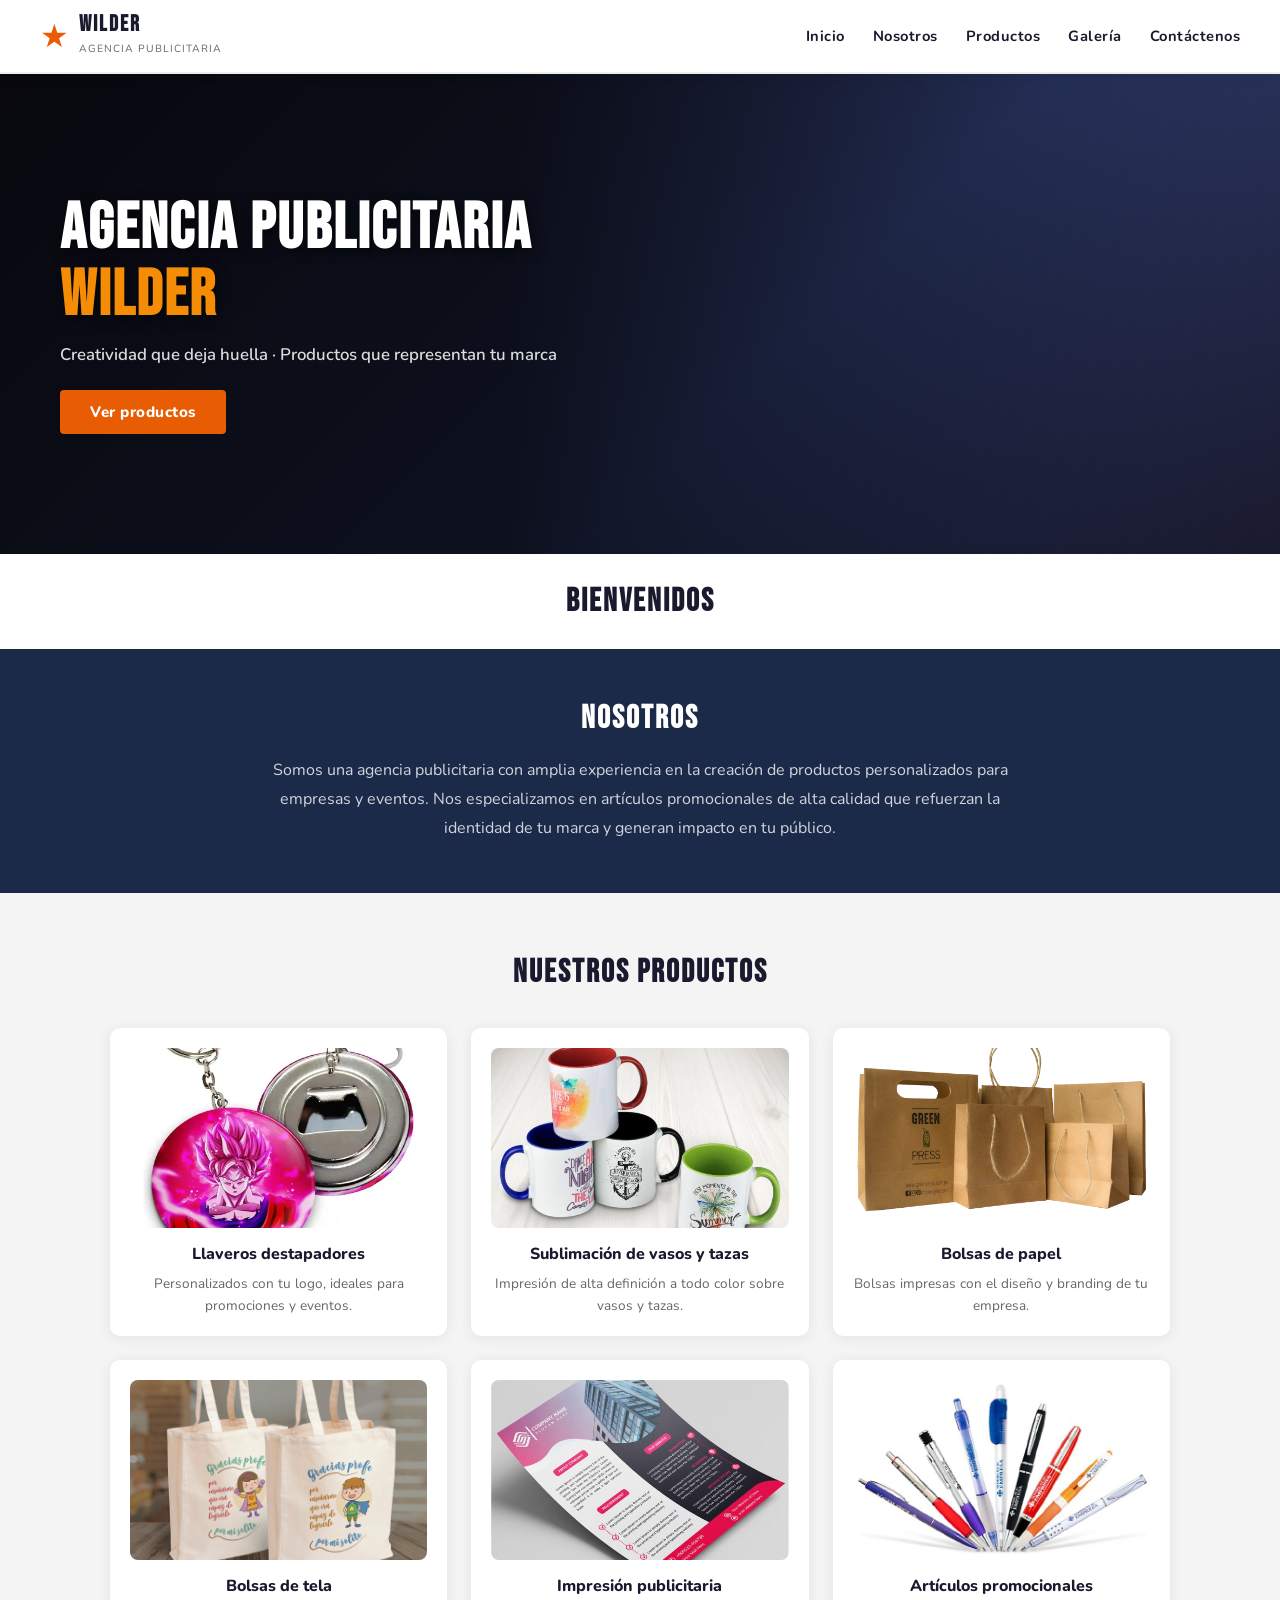
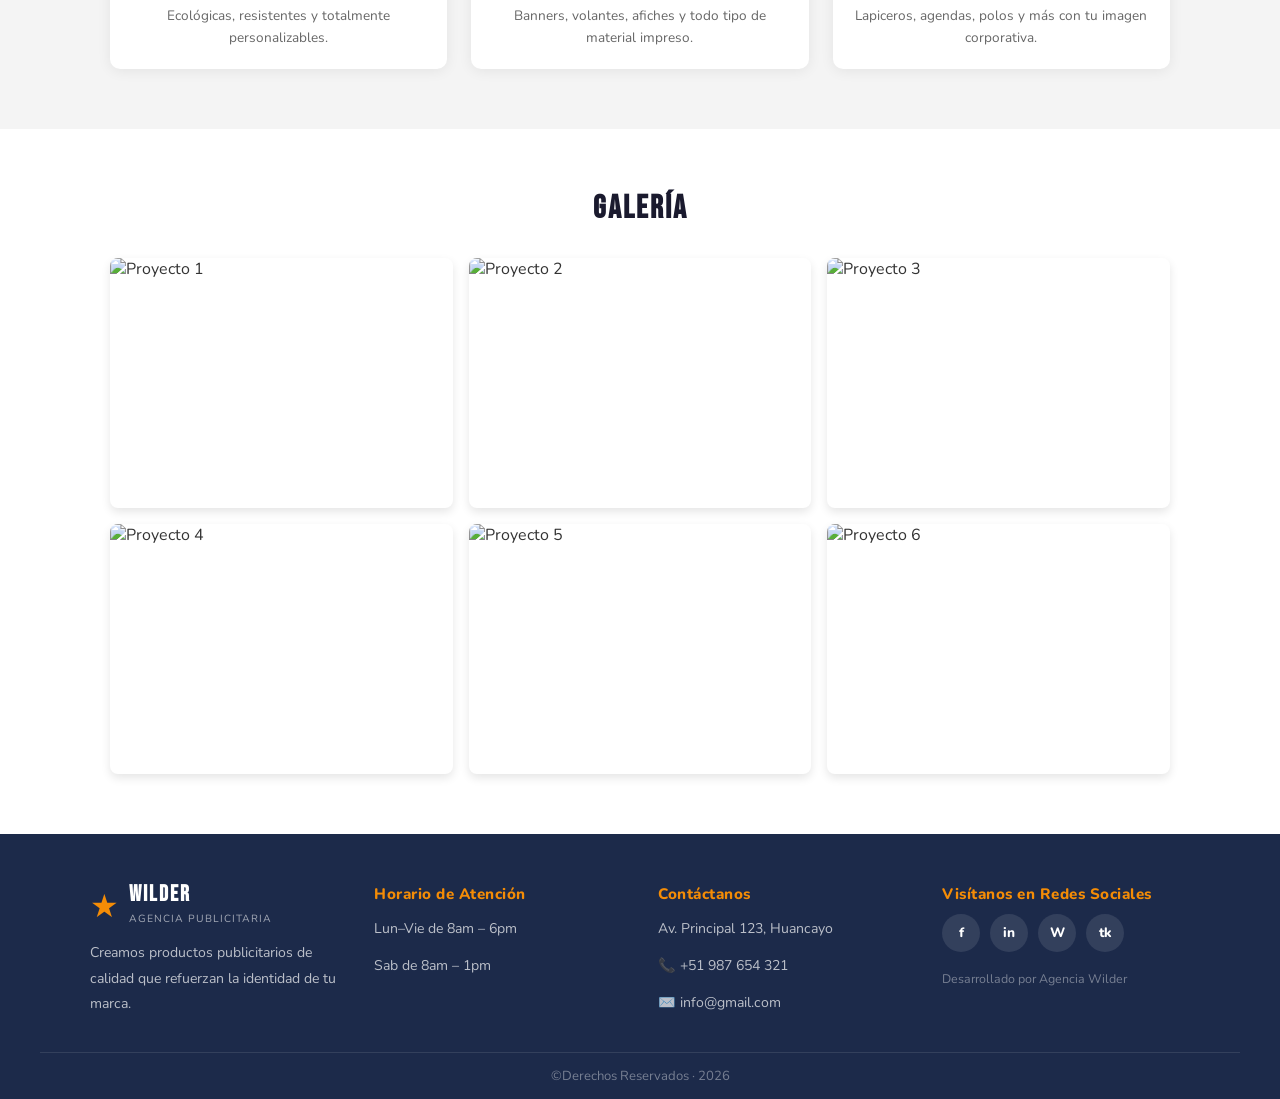
==== index.html @ 07ad1abb "Web" ====
<!DOCTYPE html>
<html lang="es">

<head>
    <meta charset="UTF-8" />
    <meta name="viewport" content="width=device-width, initial-scale=1.0" />
    <title>Agencia Publicitaria Wilder</title>
    <link rel="preconnect" href="https://fonts.googleapis.com" />
    <link rel="preconnect" href="https://fonts.gstatic.com" crossorigin />
    <link href="https://fonts.googleapis.com/css2?family=Bebas+Neue&family=Nunito:wght@400;600;700;800&display=swap"
        rel="stylesheet" />
    <link rel="stylesheet" href="styles.css" />
</head>

<body>

    <header class="header">
        <div class="header__logo">
            <div class="logo-placeholder">
                <span class="logo-icon">★</span>
                <div class="logo-text">
                    <strong>WILDER</strong>
                    <small>Agencia Publicitaria</small>
                </div>
            </div>
        </div>

        <nav class="header__nav">
            <a href="#inicio">Inicio</a>
            <a href="#nosotros">Nosotros</a>
            <a href="#productos">Productos</a>
            <a href="#galeria">Galería</a>
            <a href="#contacto">Contáctenos</a>
        </nav>
    </header>

    <section class="hero" id="inicio">
        <div class="hero__overlay"></div>
        <div class="hero__content">
            <h1>AGENCIA PUBLICITARIA<br><span>WILDER</span></h1>
            <p>Creatividad que deja huella · Productos que representan tu marca</p>
            <a href="#productos" class="btn">Ver productos</a>
        </div>
    </section>

    <section class="bienvenidos">
        <h2>Bienvenidos</h2>
    </section>

    <section class="nosotros" id="nosotros">
        <div class="nosotros__inner">
            <h2>Nosotros</h2>
            <p>
                Somos una agencia publicitaria con amplia experiencia en la creación de productos
                personalizados para empresas y eventos. Nos especializamos en artículos promocionales
                de alta calidad que refuerzan la identidad de tu marca y generan impacto en tu público.
            </p>
        </div>
    </section>

    <section class="productos" id="productos">
        <div class="container">
            <h2>Nuestros productos</h2>
            <div class="productos__grid">

                <div class="producto">
                    <div class="producto__img">
                        <img src="img/llavero.webp" alt="Llaveros destapadores">
                    </div>
                    <h3>Llaveros destapadores</h3>
                    <p>Personalizados con tu logo, ideales para promociones y eventos.</p>
                </div>

                <div class="producto">
                    <div class="producto__img">
                        <img src="img/tazas.jpg" alt="Sublimación">
                    </div>
                    <h3>Sublimación de vasos y tazas</h3>
                    <p>Impresión de alta definición a todo color sobre vasos y tazas.</p>
                </div>

                <div class="producto">
                    <div class="producto__img">
                        <img src="img/bols_pap.png" alt="Bolsas de papel">
                    </div>
                    <h3>Bolsas de papel</h3>
                    <p>Bolsas impresas con el diseño y branding de tu empresa.</p>
                </div>

                <div class="producto">
                    <div class="producto__img">
                        <img src="img/bolsa_tel.jpg" alt="Bolsas de tela">
                    </div>
                    <h3>Bolsas de tela</h3>
                    <p>Ecológicas, resistentes y totalmente personalizables.</p>
                </div>

                <div class="producto">
                    <div class="producto__img">
                        <img src="img/bolan.jpg" alt="Impresión publicitaria">
                    </div>
                    <h3>Impresión publicitaria</h3>
                    <p>Banners, volantes, afiches y todo tipo de material impreso.</p>
                </div>

                <div class="producto">
                    <div class="producto__img">
                        <img src="img/lapiceros.jpg" alt="Artículos promocionales">
                    </div>
                    <h3>Artículos promocionales</h3>
                    <p>Lapiceros, agendas, polos y más con tu imagen corporativa.</p>
                </div>

            </div>
        </div>
    </section>

    <section class="galeria" id="galeria">
        <div class="container">
            <h2>Galería</h2>
            <div class="galeria__grid">
                <div class="galeria__item"><img src="previews/page1.png" alt="Proyecto 1"></div>
                <div class="galeria__item"><img src="previews/page4.png" alt="Proyecto 2"></div>
                <div class="galeria__item"><img src="previews/page40.png" alt="Proyecto 3"></div>
                <div class="galeria__item"><img src="previews/page41.png" alt="Proyecto 4"></div>
                <div class="galeria__item"><img src="previews/page42.png" alt="Proyecto 5"></div>
                <div class="galeria__item"><img src="previews/page43.png" alt="Proyecto 6"></div>
            </div>
        </div>
    </section>

    <footer class="footer" id="contacto">
        <div class="footer__grid">

            <div class="footer__col">
                <div class="logo-placeholder logo-placeholder--white">
                    <span class="logo-icon">★</span>
                    <div class="logo-text">
                        <strong>WILDER</strong>
                        <small>Agencia Publicitaria</small>
                    </div>
                </div>
                <p>Creamos productos publicitarios de calidad que refuerzan la identidad de tu marca.</p>
            </div>

            <div class="footer__col">
                <h4>Horario de Atención</h4>
                <p>Lun–Vie de 8am – 6pm</p>
                <p>Sab de 8am – 1pm</p>
            </div>

            <div class="footer__col">
                <h4>Contáctanos</h4>
                <p>Av. Principal 123, Huancayo</p>
                <p>📞 +51 987 654 321</p>
                <p>✉️ info@gmail.com</p>
            </div>

            <div class="footer__col">
                <h4>Visítanos en Redes Sociales</h4>
                <div class="footer__redes">
                    <a href="#" class="red" aria-label="Facebook">f</a>
                    <a href="#" class="red" aria-label="Instagram">in</a>
                    <a href="#" class="red" aria-label="WhatsApp">W</a>
                    <a href="#" class="red" aria-label="TikTok">tk</a>
                </div>
                <p class="footer__dev">Desarrollado por Agencia Wilder</p>
            </div>

        </div>

        <div class="footer__copy">
            <p>©Derechos Reservados · 2026</p>
        </div>
    </footer>

</body>
</html>
---- styles.css ----
/* =========================================
    VARIABLES
   ========================================= */
:root {
    --naranja: #e85d04;
    --naranja2: #f48c06;
    --oscuro: #1a1a2e;
    --gris-claro: #f4f4f4;
    --blanco: #ffffff;
    --texto: #333333;
    --texto-claro: #666666;
    --footer-bg: #1c2a4a;
    --font-titulo: 'Bebas Neue', sans-serif;
    --font-cuerpo: 'Nunito', sans-serif;
}

*,
*::before,
*::after {
    box-sizing: border-box;
    margin: 0;
    padding: 0;
}

html {
    scroll-behavior: smooth;
}

body {
    font-family: var(--font-cuerpo);
    color: var(--texto);
    background: var(--blanco);
}

a {
    text-decoration: none;
    color: inherit;
}

.container {
    max-width: 1100px;
    margin: 0 auto;
    padding: 0 20px;
}

/* =========================================
    HEADER
   ========================================= */
.header {
    display: flex;
    align-items: center;
    justify-content: space-between;
    padding: 14px 40px;
    background: var(--blanco);
    border-bottom: 2px solid #eee;
    position: sticky;
    top: 0;
    z-index: 100;
    box-shadow: 0 2px 10px rgba(0, 0, 0, 0.08);
}

.logo-placeholder {
    display: flex;
    align-items: center;
    gap: 10px;
}

.logo-icon {
    font-size: 2rem;
    color: var(--naranja);
}

.logo-text strong {
    display: block;
    font-family: var(--font-titulo);
    font-size: 1.4rem;
    letter-spacing: 2px;
    color: var(--oscuro);
    line-height: 1;
}

.logo-text small {
    font-size: 0.65rem;
    color: var(--texto-claro);
    letter-spacing: 1px;
    text-transform: uppercase;
}

.logo-placeholder--white .logo-text strong {
    color: var(--blanco);
}

.logo-placeholder--white .logo-text small {
    color: rgba(255, 255, 255, 0.6);
}

.logo-placeholder--white .logo-icon {
    color: var(--naranja2);
}

.header__nav {
    display: flex;
    gap: 28px;
}

.header__nav a {
    font-size: 0.92rem;
    font-weight: 700;
    color: var(--oscuro);
    letter-spacing: 0.5px;
    position: relative;
    transition: color 0.2s;
}

.header__nav a::after {
    content: '';
    position: absolute;
    bottom: -3px;
    left: 0;
    width: 0;
    height: 2px;
    background: var(--naranja);
    transition: width 0.25s;
}

.header__nav a:hover {
    color: var(--naranja);
}

.header__nav a:hover::after {
    width: 100%;
}

/* =========================================
    HERO
   ========================================= */
.hero {
    position: relative;
    height: 480px;
    background: linear-gradient(135deg, var(--oscuro) 0%, #2d3a6b 60%, #1a1a2e 100%);
    background-size: cover;
    background-position: center;
    display: flex;
    align-items: center;
    justify-content: flex-start;
    padding: 0 60px;
}

.hero__overlay {
    position: absolute;
    inset: 0;
    background: linear-gradient(to right, rgba(0, 0, 0, 0.7) 40%, transparent 100%);
}

.hero__content {
    position: relative;
    z-index: 1;
    max-width: 520px;
}

.hero__content h1 {
    font-family: var(--font-titulo);
    font-size: clamp(2.4rem, 5vw, 4rem);
    color: var(--blanco);
    line-height: 1.05;
    letter-spacing: 2px;
    text-shadow: 2px 3px 12px rgba(0, 0, 0, 0.5);
}

.hero__content h1 span {
    color: var(--naranja2);
}

.hero__content p {
    margin-top: 14px;
    font-size: 1.05rem;
    color: rgba(255, 255, 255, 0.85);
    font-weight: 600;
}

.btn {
    display: inline-block;
    margin-top: 24px;
    padding: 12px 30px;
    background: var(--naranja);
    color: var(--blanco);
    font-family: var(--font-cuerpo);
    font-weight: 800;
    font-size: 0.95rem;
    border-radius: 4px;
    letter-spacing: 0.5px;
    transition: background 0.2s, transform 0.2s;
}

.btn:hover {
    background: var(--naranja2);
    transform: translateY(-2px);
}

/* =========================================
    BIENVENIDOS
   ========================================= */
.bienvenidos {
    text-align: center;
    padding: 28px 20px;
    background: var(--blanco);
}

.bienvenidos h2 {
    font-family: var(--font-titulo);
    font-size: 2rem;
    letter-spacing: 2px;
    color: var(--oscuro);
}

/* =========================================
    NOSOTROS
   ========================================= */
.nosotros {
    background: var(--footer-bg);
    padding: 50px 20px;
    text-align: center;
}

.nosotros__inner {
    max-width: 750px;
    margin: 0 auto;
}

.nosotros h2 {
    font-family: var(--font-titulo);
    font-size: 2rem;
    color: var(--blanco);
    letter-spacing: 2px;
    margin-bottom: 18px;
}

.nosotros p {
    color: rgba(255, 255, 255, 0.8);
    font-size: 1rem;
    line-height: 1.8;
}

/* =========================================
    PRODUCTOS
   ========================================= */
.productos {
    padding: 60px 20px;
    background: var(--gris-claro);
}

.productos h2 {
    font-family: var(--font-titulo);
    font-size: 2rem;
    letter-spacing: 2px;
    margin-bottom: 36px;
    color: var(--oscuro);
    text-align: center;
}

.productos__grid {
    display: grid;
    grid-template-columns: repeat(auto-fit, minmax(250px, 1fr));
    gap: 24px;
}

.producto {
    background: var(--blanco);
    border-radius: 10px;
    padding: 20px;
    text-align: center;
    box-shadow: 0 2px 14px rgba(0, 0, 0, 0.07);
    transition: transform 0.25s, box-shadow 0.25s;
    overflow: hidden;
}

.producto:hover {
    transform: translateY(-6px);
    box-shadow: 0 8px 28px rgba(232, 93, 4, 0.15);
}

.producto__img {
    width: 100%;
    height: 180px;
    margin-bottom: 15px;
    border-radius: 8px;
    overflow: hidden;
}

.producto__img img {
    width: 100%;
    height: 100%;
    object-fit: cover;
}

.producto h3 {
    font-size: 1rem;
    font-weight: 800;
    color: var(--oscuro);
    margin-bottom: 8px;
}

.producto p {
    font-size: 0.85rem;
    color: var(--texto-claro);
    line-height: 1.6;
}

/* =========================================
    GALERÍA
   ========================================= */
.galeria {
    padding: 60px 20px;
    background: var(--blanco);
}

.galeria h2 {
    font-family: var(--font-titulo);
    font-size: 2rem;
    letter-spacing: 2px;
    margin-bottom: 30px;
    color: var(--oscuro);
    text-align: center;
}

.galeria__grid {
    display: grid;
    grid-template-columns: repeat(auto-fit, minmax(280px, 1fr));
    gap: 16px;
}

.galeria__item {
    height: 250px;
    border-radius: 8px;
    overflow: hidden;
    box-shadow: 0 4px 10px rgba(0,0,0,0.1);
}

.galeria__item img {
    width: 100%;
    height: 100%;
    object-fit: cover;
    display: block;
    transition: transform 0.3s ease;
}

.galeria__item:hover img {
    transform: scale(1.05);
}

/* =========================================
    FOOTER
   ========================================= */
.footer {
    background: var(--footer-bg);
    color: var(--blanco);
    padding: 50px 40px 0;
}

.footer__grid {
    display: grid;
    grid-template-columns: repeat(auto-fit, minmax(200px, 1fr));
    gap: 36px;
    max-width: 1100px;
    margin: 0 auto;
    padding-bottom: 36px;
}

.footer__col p {
    font-size: 0.88rem;
    color: rgba(255, 255, 255, 0.7);
    line-height: 1.8;
    margin-top: 12px;
}

.footer__col h4 {
    font-size: 0.95rem;
    font-weight: 800;
    letter-spacing: 0.5px;
    color: var(--naranja2);
    margin-bottom: 10px;
}

.footer__redes {
    display: flex;
    gap: 10px;
    margin-top: 4px;
}

.red {
    width: 38px;
    height: 38px;
    background: rgba(255, 255, 255, 0.1);
    border-radius: 50%;
    display: flex;
    align-items: center;
    justify-content: center;
    font-weight: 800;
    font-size: 0.85rem;
    transition: background 0.2s;
}

.red:hover {
    background: var(--naranja);
}

.footer__dev {
    margin-top: 16px !important;
    font-size: 0.78rem !important;
    color: rgba(255, 255, 255, 0.4) !important;
}

.footer__copy {
    border-top: 1px solid rgba(255, 255, 255, 0.1);
    text-align: center;
    padding: 14px 0;
    font-size: 0.82rem;
    color: rgba(255, 255, 255, 0.4);
}

/* =========================================
    RESPONSIVE
   ========================================= */
@media (max-width: 700px) {
    .header {
        padding: 12px 20px;
        flex-wrap: wrap;
        gap: 12px;
    }

    .header__nav {
        gap: 14px;
        flex-wrap: wrap;
    }

    .hero {
        padding: 0 24px;
        height: 360px;
    }

    .footer {
        padding: 36px 20px 0;
    }
}
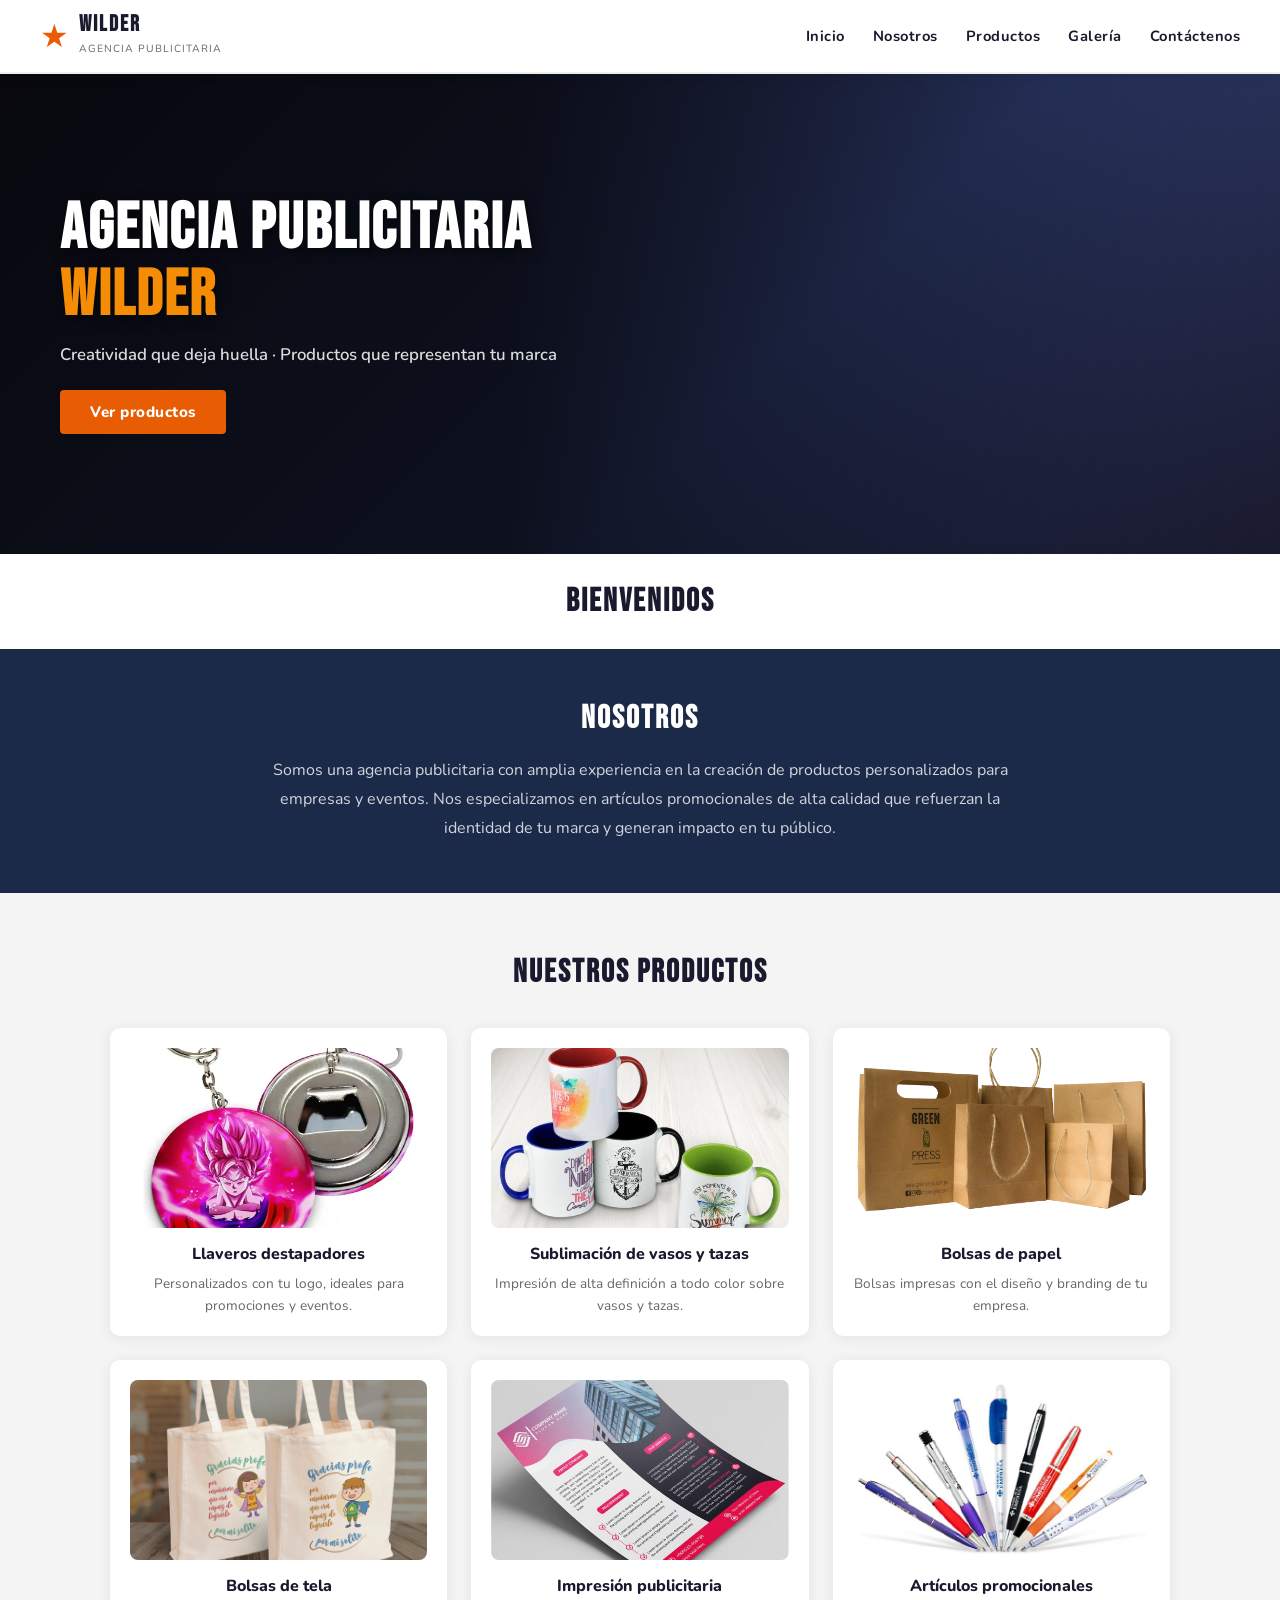
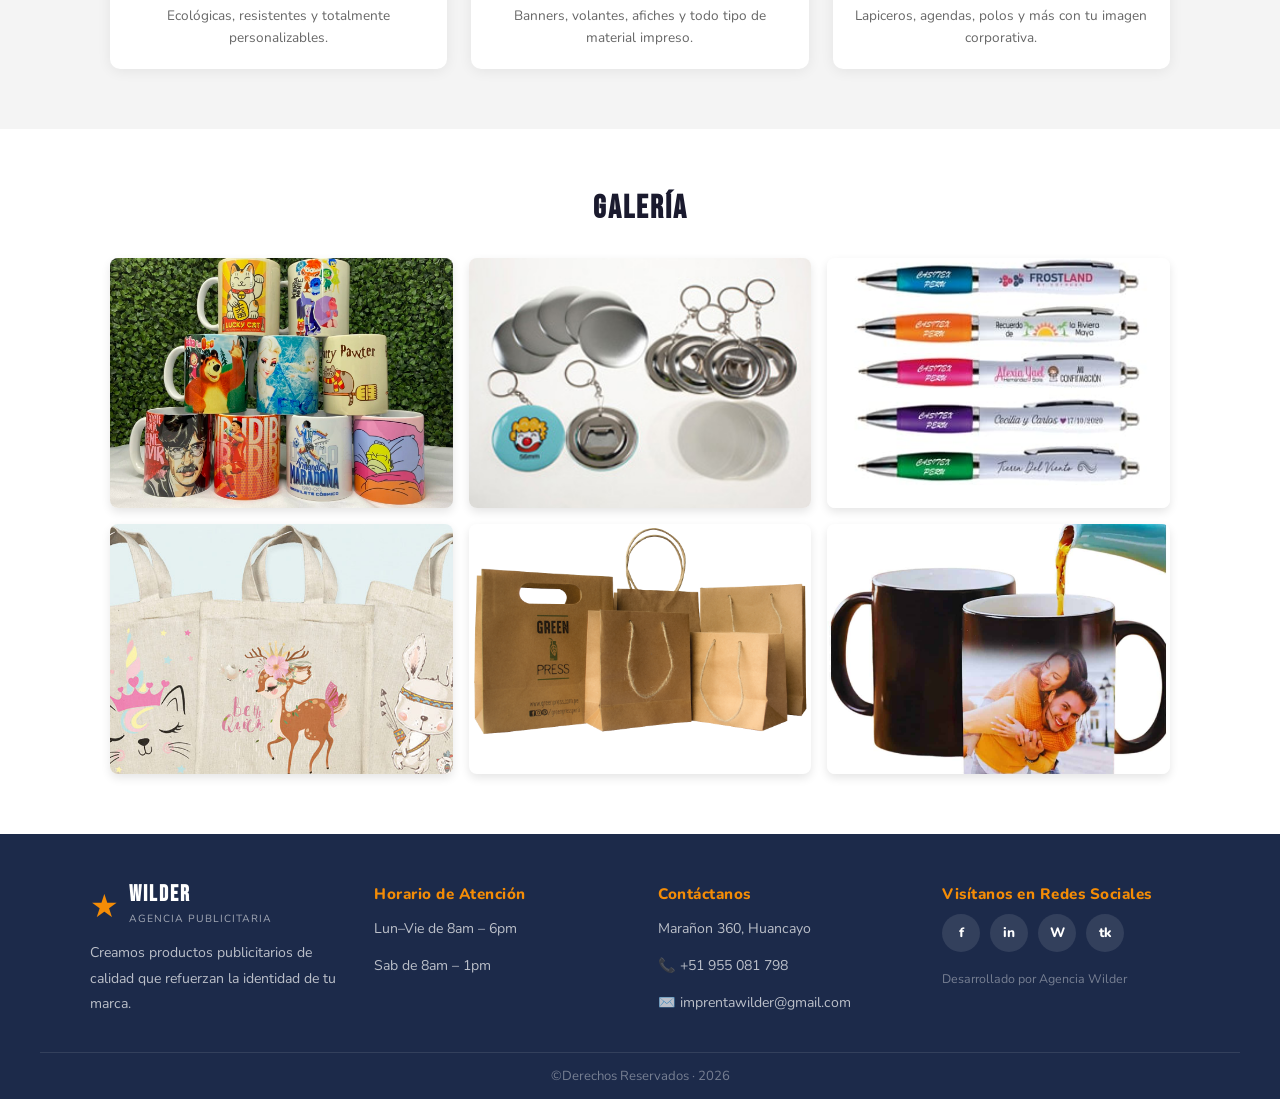
==== commit 60570cb6: "WEB v2" ====
--- a/index.html
+++ b/index.html
@@ -119,12 +119,12 @@
         <div class="container">
             <h2>Galería</h2>
             <div class="galeria__grid">
-                <div class="galeria__item"><img src="previews/page1.png" alt="Proyecto 1"></div>
-                <div class="galeria__item"><img src="previews/page4.png" alt="Proyecto 2"></div>
-                <div class="galeria__item"><img src="previews/page40.png" alt="Proyecto 3"></div>
-                <div class="galeria__item"><img src="previews/page41.png" alt="Proyecto 4"></div>
-                <div class="galeria__item"><img src="previews/page42.png" alt="Proyecto 5"></div>
-                <div class="galeria__item"><img src="previews/page43.png" alt="Proyecto 6"></div>
+                <div class="galeria__item"><img src="img/pro1.webp" alt="Proyecto 1"></div>
+                <div class="galeria__item"><img src="img/pro2.jpg" alt="Proyecto 2"></div>
+                <div class="galeria__item"><img src="img/pro3.jpg" alt="Proyecto 3"></div>
+                <div class="galeria__item"><img src="img/pro4.jpg" alt="Proyecto 4"></div>
+                <div class="galeria__item"><img src="img/pro5.png" alt="Proyecto 5"></div>
+                <div class="galeria__item"><img src="img/pro6.jpg" alt="Proyecto 6"></div>
             </div>
         </div>
     </section>
@@ -151,9 +151,9 @@
 
             <div class="footer__col">
                 <h4>Contáctanos</h4>
-                <p>Av. Principal 123, Huancayo</p>
-                <p>📞 +51 987 654 321</p>
-                <p>✉️ info@gmail.com</p>
+                <p>Marañon 360, Huancayo</p>
+                <p>📞 +51 955 081 798</p>
+                <p>✉️ imprentawilder@gmail.com</p>
             </div>
 
             <div class="footer__col">
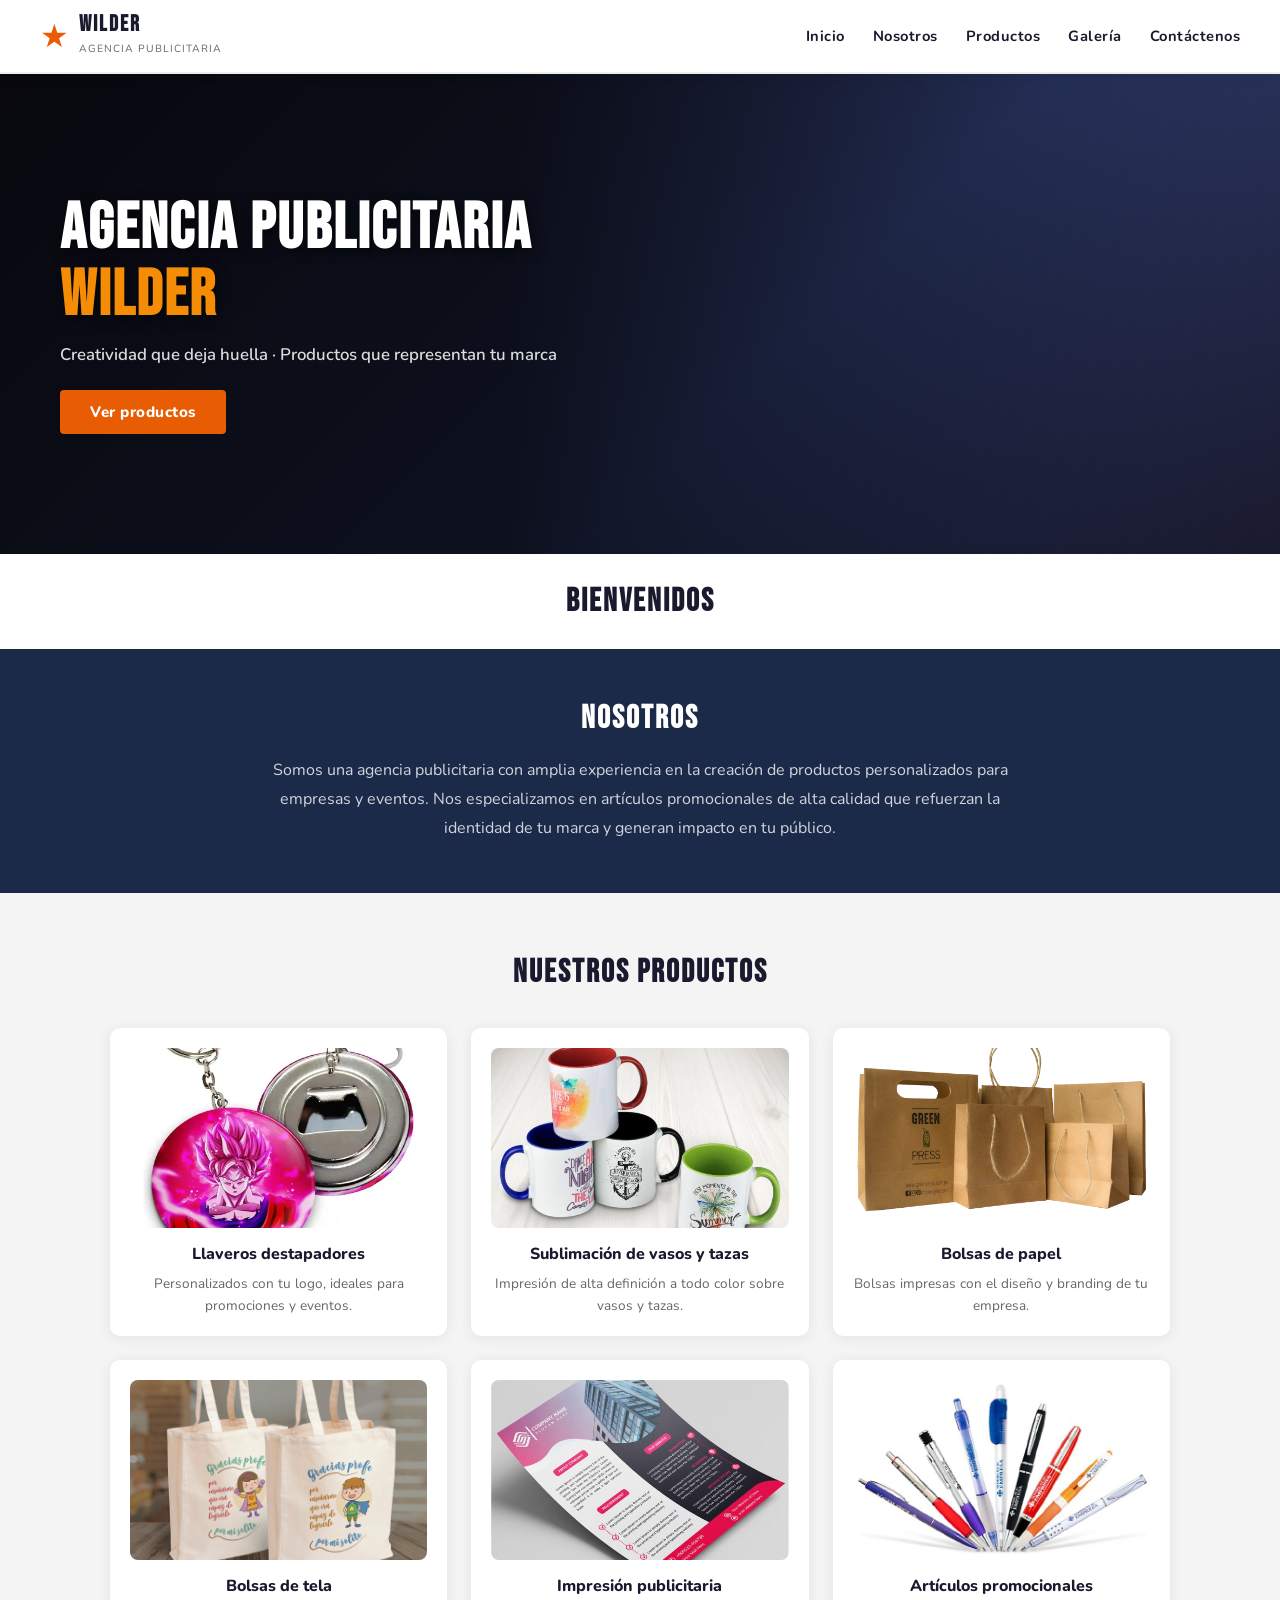
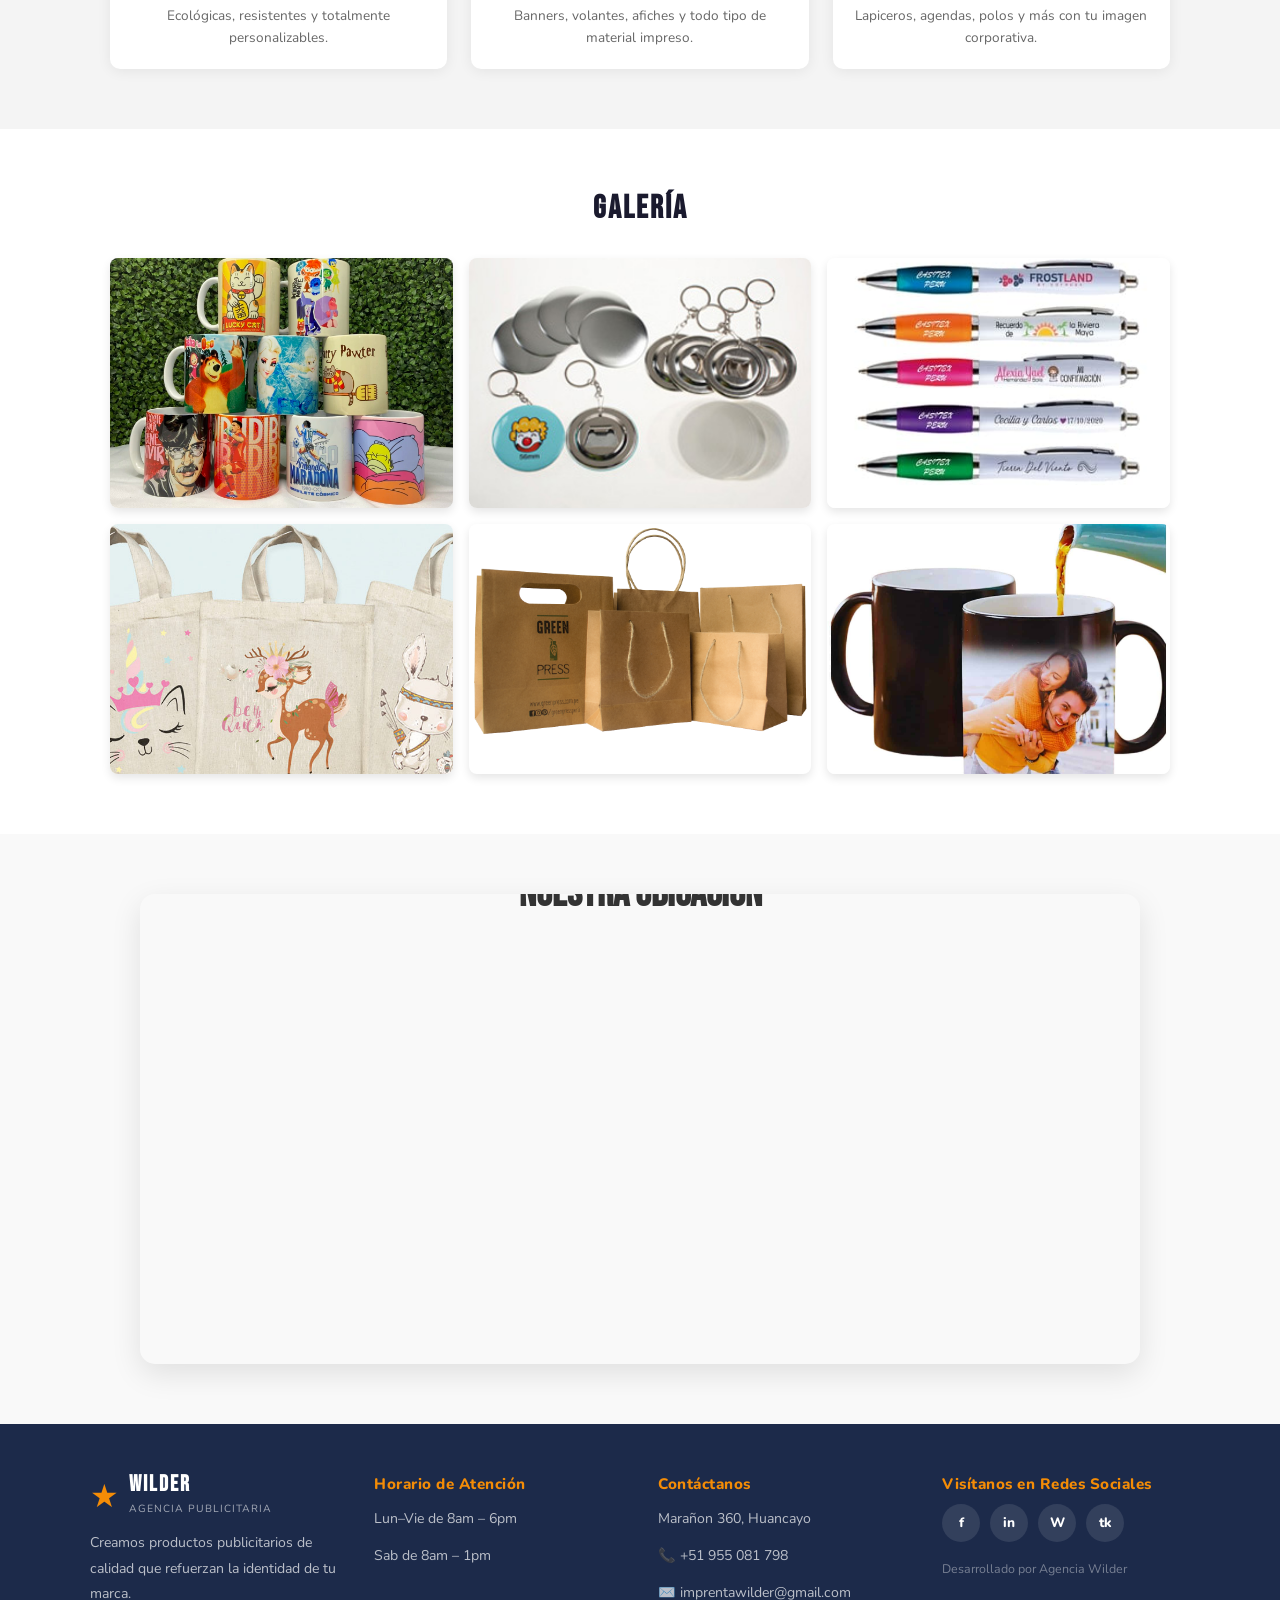
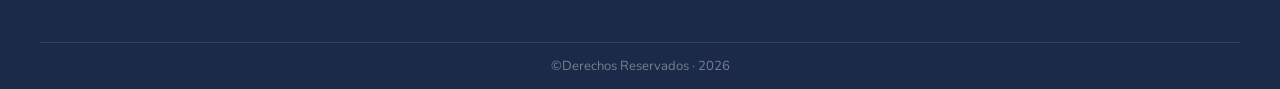
==== commit c5e740a0: "Web v.3" ====
--- a/index.html
+++ b/index.html
@@ -1,3 +1,6 @@
+<!DOCTYPE html>
+<html lang="es">
+
 <!DOCTYPE html>
 <html lang="es">
 
@@ -129,6 +132,20 @@
         </div>
     </section>
 
+    <section class="map-section">
+        <div class="map-container">
+            <h2>Nuestra Ubicación</h2>
+            <div class="map-wrapper">
+                <iframe 
+                    src="https://www.google.com/maps?q=Mara%C3%B1on+360,+Huancayo+12000,+Peru&output=embed" 
+                    allowfullscreen="" 
+                    loading="lazy" 
+                    referrerpolicy="no-referrer-when-downgrade">
+                </iframe>
+            </div>
+        </div>
+    </section>
+
     <footer class="footer" id="contacto">
         <div class="footer__grid">
 
@@ -175,4 +192,5 @@
     </footer>
 
 </body>
+
 </html>
--- a/styles.css
+++ b/styles.css
@@ -1,3 +1,30 @@
+.map-section {
+            padding: 60px 20px;
+            background-color: #f9f9f9;
+            text-align: center;
+        }
+
+        .map-section h2 {
+            font-family: 'Bebas Neue', sans-serif;
+            font-size: 2.5rem;
+            margin-bottom: 20px;
+            color: #333;
+        }
+
+        .map-container {
+            max-width: 1000px;
+            margin: 0 auto;
+            overflow: hidden;
+            border-radius: 15px;
+            box-shadow: 0 10px 30px rgba(0, 0, 0, 0.1);
+            line-height: 0;
+        }
+
+        .map-container iframe {
+            width: 100%;
+            height: 450px;
+            border: 0;
+        }
 /* =========================================
     VARIABLES
    ========================================= */
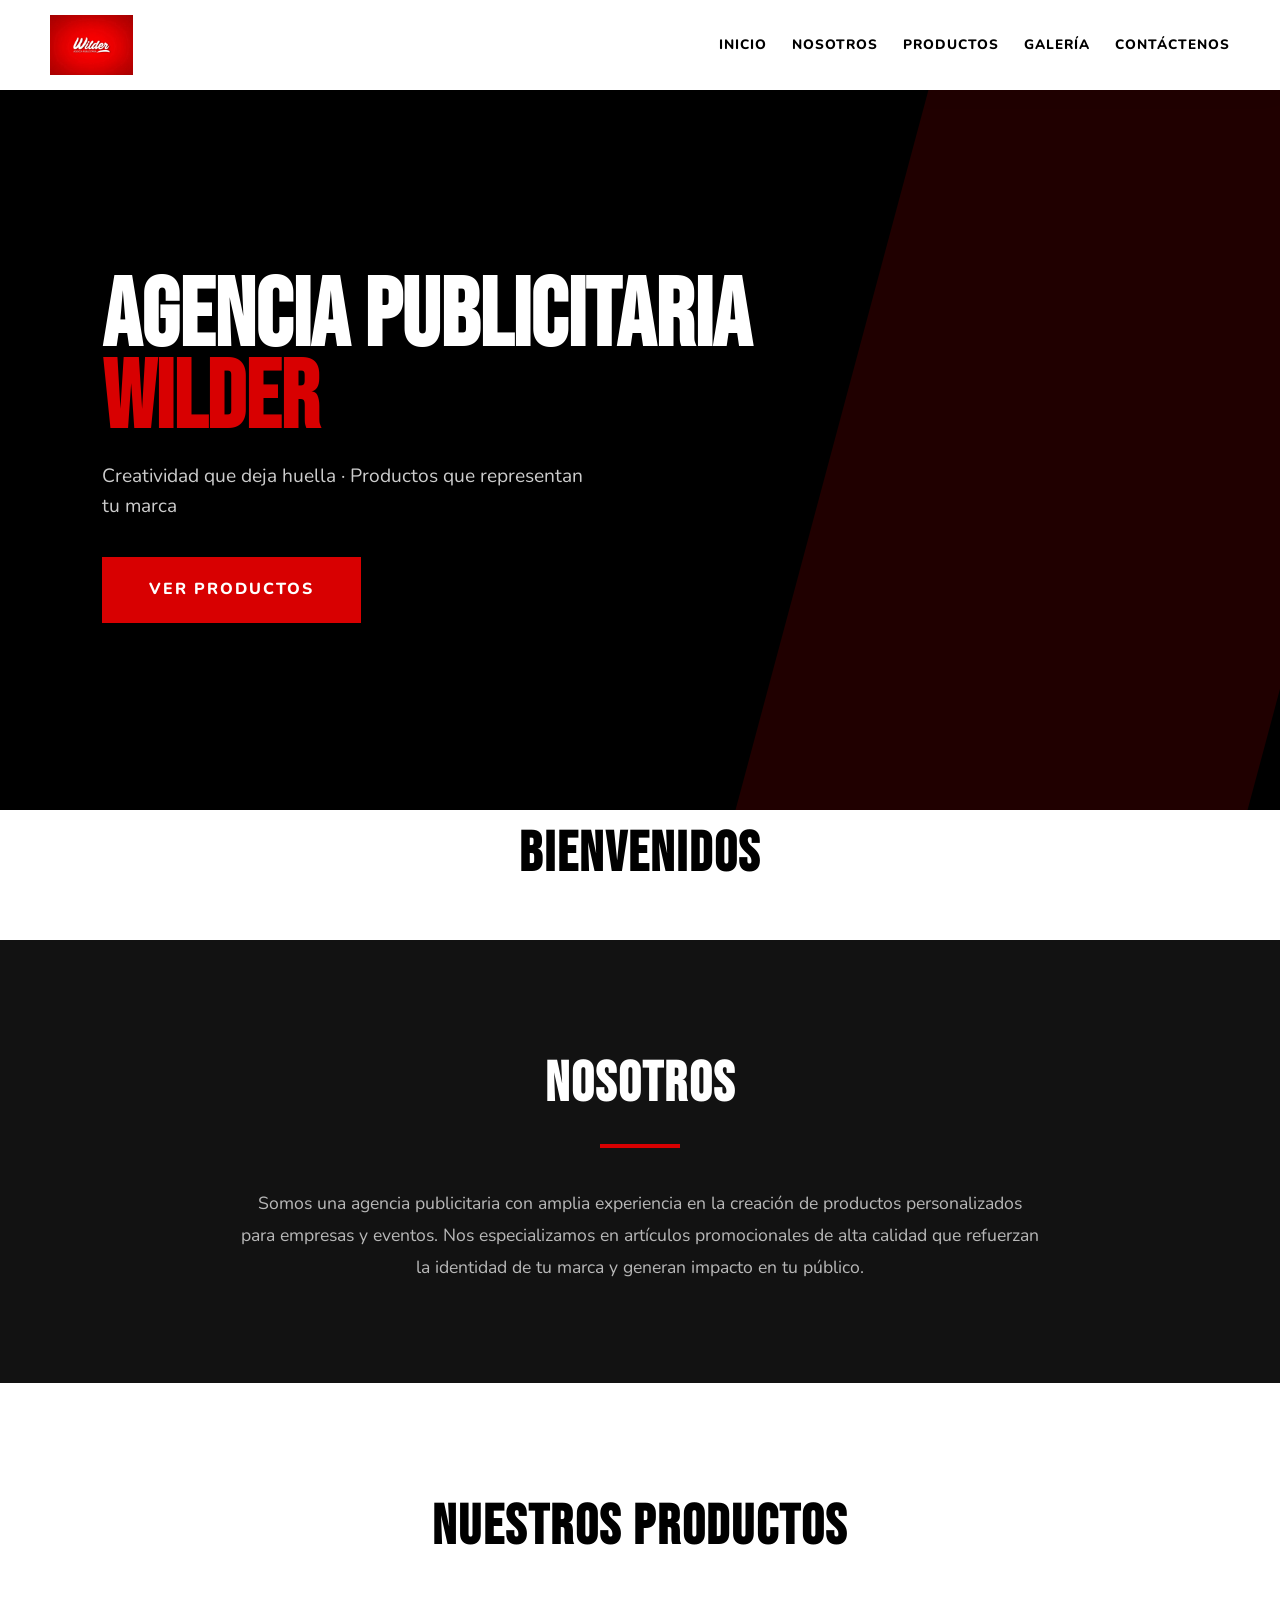
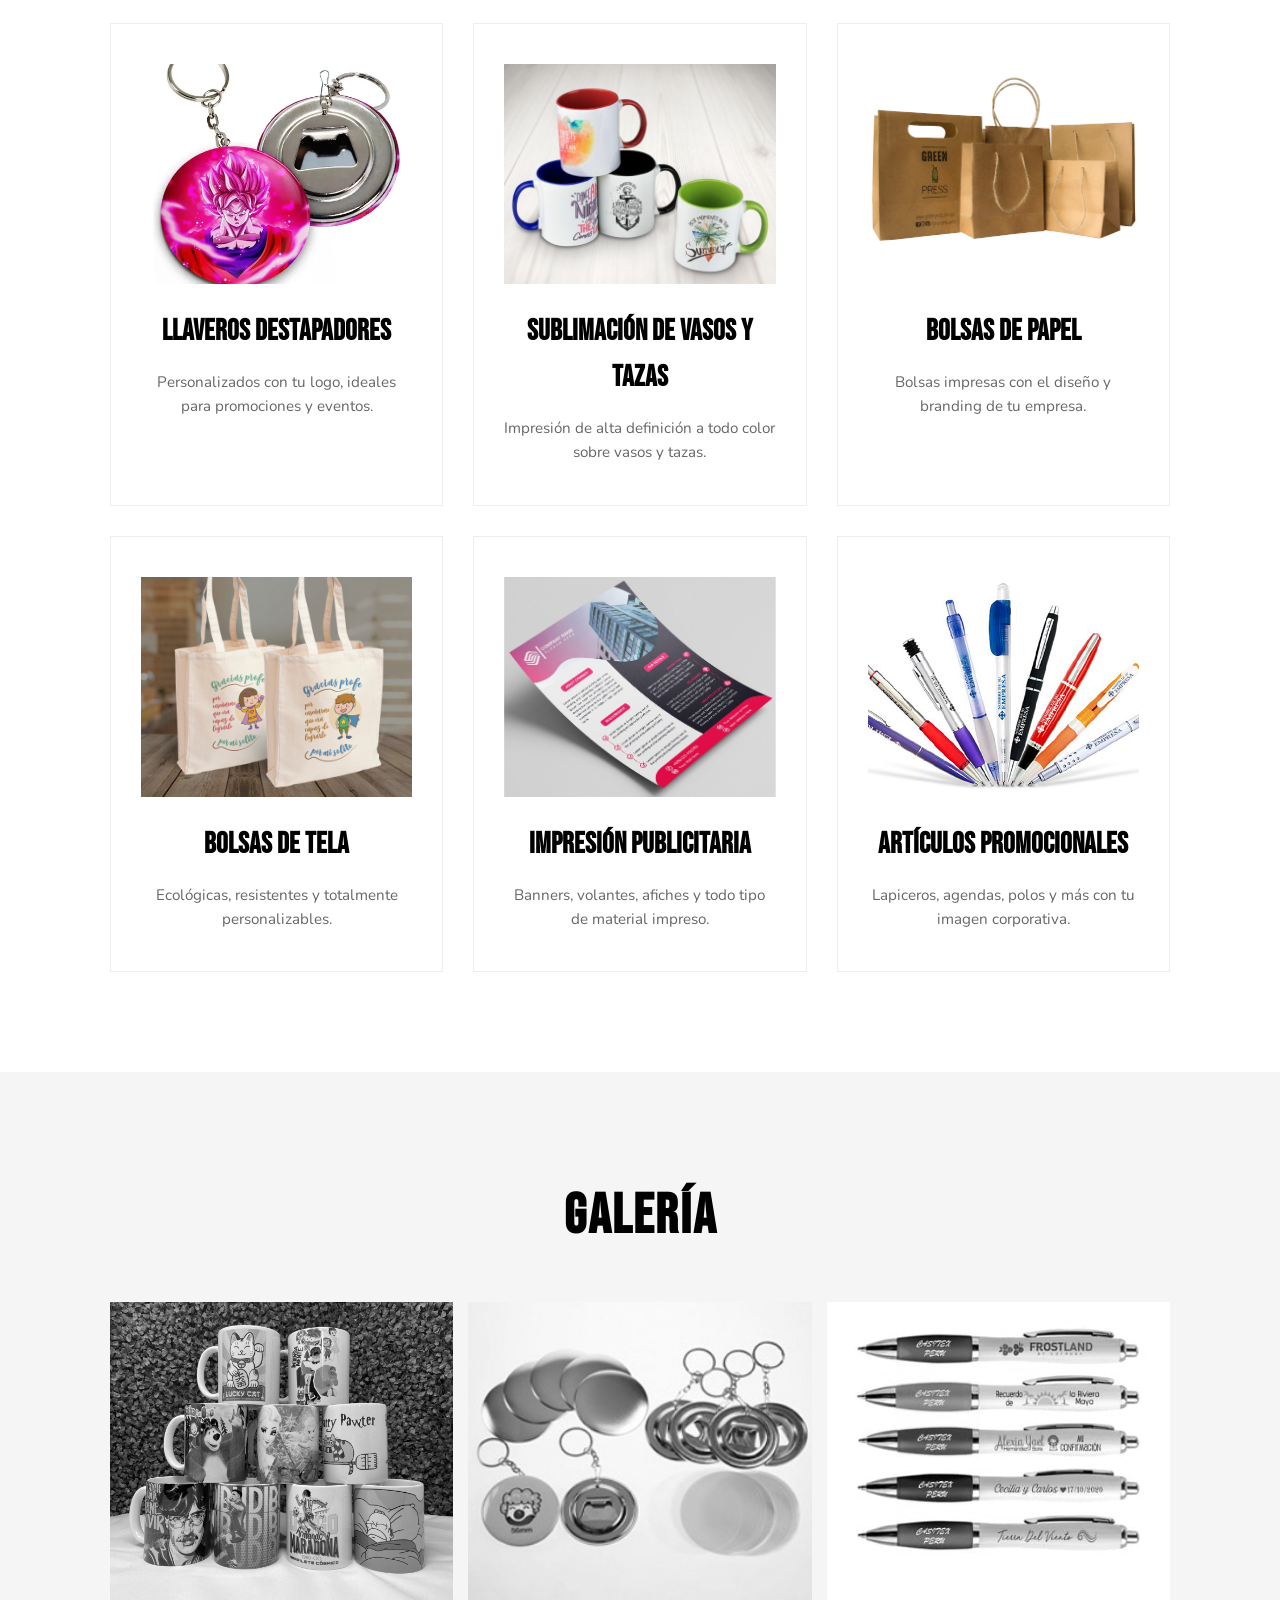
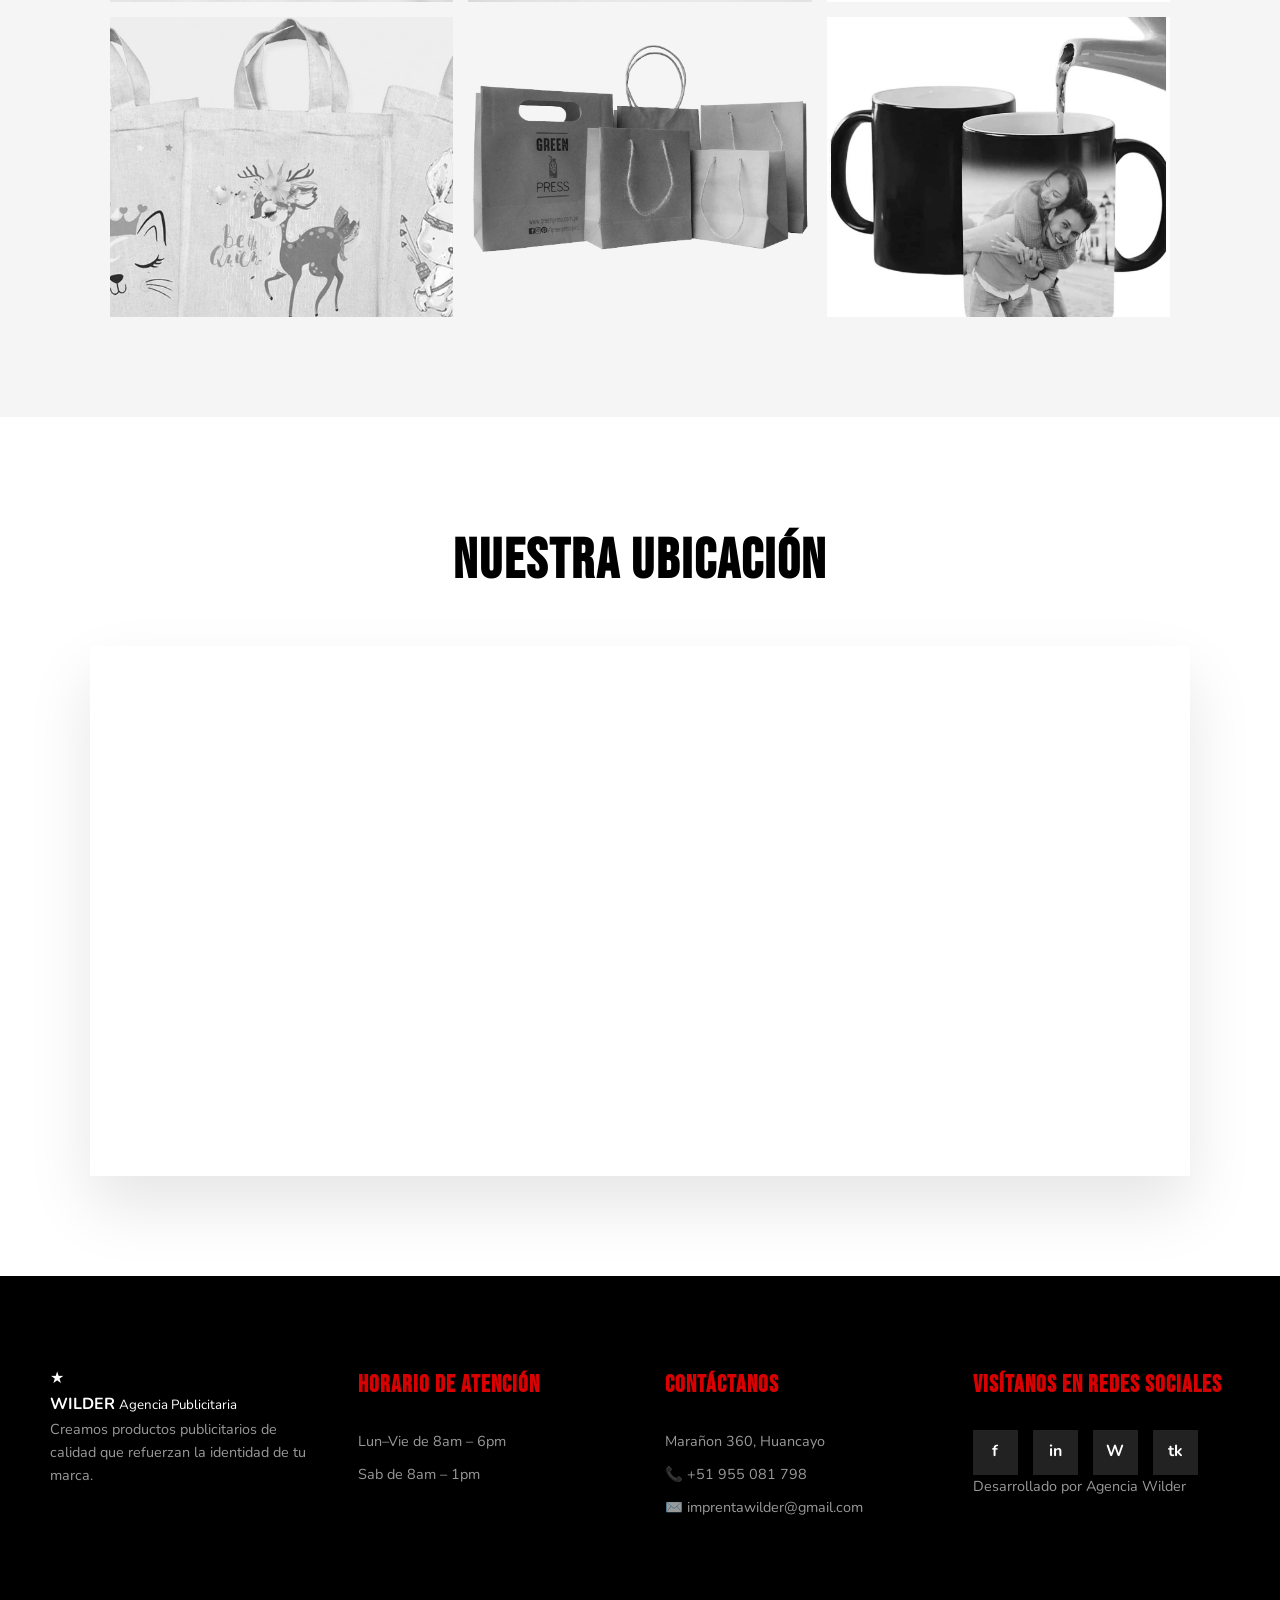
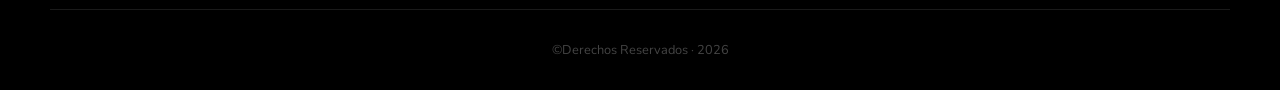
==== commit fd9567fe: "Web v.4" ====
--- a/index.html
+++ b/index.html
@@ -19,14 +19,10 @@
 
     <header class="header">
         <div class="header__logo">
-            <div class="logo-placeholder">
-                <span class="logo-icon">★</span>
-                <div class="logo-text">
-                    <strong>WILDER</strong>
-                    <small>Agencia Publicitaria</small>
-                </div>
-            </div>
-        </div>
+    <a href="#inicio">
+        <img src="img/logo.jpg" alt="Agencia Publicitaria Wilder" style="height: 60px; width: auto;">
+    </a>
+</div>
 
         <nav class="header__nav">
             <a href="#inicio">Inicio</a>
--- a/styles.css
+++ b/styles.css
@@ -1,49 +1,26 @@
-.map-section {
-            padding: 60px 20px;
-            background-color: #f9f9f9;
-            text-align: center;
-        }
-
-        .map-section h2 {
-            font-family: 'Bebas Neue', sans-serif;
-            font-size: 2.5rem;
-            margin-bottom: 20px;
-            color: #333;
-        }
-
-        .map-container {
-            max-width: 1000px;
-            margin: 0 auto;
-            overflow: hidden;
-            border-radius: 15px;
-            box-shadow: 0 10px 30px rgba(0, 0, 0, 0.1);
-            line-height: 0;
-        }
-
-        .map-container iframe {
-            width: 100%;
-            height: 450px;
-            border: 0;
-        }
-/* =========================================
-    VARIABLES
+/* =========================================
+    VARIABLES - PALETA PROFESIONAL
    ========================================= */
 :root {
-    --naranja: #e85d04;
-    --naranja2: #f48c06;
-    --oscuro: #1a1a2e;
-    --gris-claro: #f4f4f4;
+    --primario: rgba(216, 0, 1, 1);     /* Rojo Wilder */
+    --primario-hover: rgba(180, 0, 0, 1);
+    --oscuro-puro: #000000;             /* Negro */
+    --oscuro-suave: #121212;            /* Negro para secciones */
     --blanco: #ffffff;
-    --texto: #333333;
-    --texto-claro: #666666;
-    --footer-bg: #1c2a4a;
+    --gris-claro: #f5f5f5;
+    --gris-borde: #eeeeee;
+    --texto-oscuro: #1a1a1a;
+    --texto-gris: #666666;
     --font-titulo: 'Bebas Neue', sans-serif;
     --font-cuerpo: 'Nunito', sans-serif;
-}
-
-*,
-*::before,
-*::after {
+    --shadow-soft: 0 10px 30px rgba(0, 0, 0, 0.05);
+    --shadow-strong: 0 15px 40px rgba(216, 0, 1, 0.15);
+}
+
+/* =========================================
+    RESET & BASE
+   ========================================= */
+*, *::before, *::after {
     box-sizing: border-box;
     margin: 0;
     padding: 0;
@@ -55,13 +32,19 @@
 
 body {
     font-family: var(--font-cuerpo);
-    color: var(--texto);
+    color: var(--texto-oscuro);
     background: var(--blanco);
+    line-height: 1.6;
 }
 
 a {
     text-decoration: none;
     color: inherit;
+}
+
+img {
+    max-width: 100%;
+    display: block;
 }
 
 .container {
@@ -70,6 +53,15 @@
     padding: 0 20px;
 }
 
+h2 {
+    font-family: var(--font-titulo);
+    font-size: clamp(2.5rem, 5vw, 3.5rem);
+    letter-spacing: 2px;
+    color: var(--oscuro-puro);
+    text-align: center;
+    margin-bottom: 40px;
+}
+
 /* =========================================
     HEADER
    ========================================= */
@@ -77,240 +69,176 @@
     display: flex;
     align-items: center;
     justify-content: space-between;
-    padding: 14px 40px;
+    padding: 15px 50px;
     background: var(--blanco);
-    border-bottom: 2px solid #eee;
     position: sticky;
     top: 0;
-    z-index: 100;
-    box-shadow: 0 2px 10px rgba(0, 0, 0, 0.08);
-}
-
-.logo-placeholder {
+    z-index: 1000;
+    box-shadow: 0 4px 20px rgba(0,0,0,0.05);
+}
+
+/* Estilo para el logo reemplazando el placeholder */
+.header__logo img {
+    height: 55px;
+    width: auto;
+}
+
+.header__nav {
+    display: flex;
+    gap: 25px;
+}
+
+.header__nav a {
+    font-weight: 800;
+    text-transform: uppercase;
+    font-size: 0.85rem;
+    color: var(--oscuro-puro);
+    letter-spacing: 1px;
+    transition: 0.3s ease;
+}
+
+.header__nav a:hover {
+    color: var(--primario);
+}
+
+/* =========================================
+    HERO SECTION
+   ========================================= */
+.hero {
+    height: 80vh;
+    background: var(--oscuro-puro);
     display: flex;
     align-items: center;
-    gap: 10px;
-}
-
-.logo-icon {
-    font-size: 2rem;
-    color: var(--naranja);
-}
-
-.logo-text strong {
-    display: block;
-    font-family: var(--font-titulo);
-    font-size: 1.4rem;
-    letter-spacing: 2px;
-    color: var(--oscuro);
-    line-height: 1;
-}
-
-.logo-text small {
-    font-size: 0.65rem;
-    color: var(--texto-claro);
-    letter-spacing: 1px;
-    text-transform: uppercase;
-}
-
-.logo-placeholder--white .logo-text strong {
-    color: var(--blanco);
-}
-
-.logo-placeholder--white .logo-text small {
-    color: rgba(255, 255, 255, 0.6);
-}
-
-.logo-placeholder--white .logo-icon {
-    color: var(--naranja2);
-}
-
-.header__nav {
-    display: flex;
-    gap: 28px;
-}
-
-.header__nav a {
-    font-size: 0.92rem;
-    font-weight: 700;
-    color: var(--oscuro);
-    letter-spacing: 0.5px;
+    padding: 0 8%;
     position: relative;
-    transition: color 0.2s;
-}
-
-.header__nav a::after {
+    overflow: hidden;
+}
+
+/* Decoración geométrica de fondo */
+.hero::after {
     content: '';
     position: absolute;
-    bottom: -3px;
-    left: 0;
-    width: 0;
-    height: 2px;
-    background: var(--naranja);
-    transition: width 0.25s;
-}
-
-.header__nav a:hover {
-    color: var(--naranja);
-}
-
-.header__nav a:hover::after {
-    width: 100%;
-}
-
-/* =========================================
-    HERO
-   ========================================= */
-.hero {
-    position: relative;
-    height: 480px;
-    background: linear-gradient(135deg, var(--oscuro) 0%, #2d3a6b 60%, #1a1a2e 100%);
-    background-size: cover;
-    background-position: center;
-    display: flex;
-    align-items: center;
-    justify-content: flex-start;
-    padding: 0 60px;
-}
-
-.hero__overlay {
-    position: absolute;
-    inset: 0;
-    background: linear-gradient(to right, rgba(0, 0, 0, 0.7) 40%, transparent 100%);
+    right: -5%;
+    width: 40%;
+    height: 100%;
+    background: var(--primario);
+    transform: skewX(-15deg);
+    opacity: 0.15;
 }
 
 .hero__content {
     position: relative;
-    z-index: 1;
-    max-width: 520px;
+    z-index: 2;
+    max-width: 700px;
 }
 
 .hero__content h1 {
     font-family: var(--font-titulo);
-    font-size: clamp(2.4rem, 5vw, 4rem);
+    font-size: clamp(3.5rem, 8vw, 6rem);
     color: var(--blanco);
-    line-height: 1.05;
-    letter-spacing: 2px;
-    text-shadow: 2px 3px 12px rgba(0, 0, 0, 0.5);
+    line-height: 0.85;
+    margin-bottom: 20px;
 }
 
 .hero__content h1 span {
-    color: var(--naranja2);
+    color: var(--primario);
 }
 
 .hero__content p {
-    margin-top: 14px;
-    font-size: 1.05rem;
-    color: rgba(255, 255, 255, 0.85);
-    font-weight: 600;
+    color: rgba(255, 255, 255, 0.8);
+    font-size: 1.2rem;
+    font-weight: 400;
+    max-width: 500px;
 }
 
 .btn {
     display: inline-block;
-    margin-top: 24px;
-    padding: 12px 30px;
-    background: var(--naranja);
+    margin-top: 35px;
+    padding: 18px 45px;
+    background: var(--primario);
     color: var(--blanco);
-    font-family: var(--font-cuerpo);
     font-weight: 800;
-    font-size: 0.95rem;
-    border-radius: 4px;
-    letter-spacing: 0.5px;
-    transition: background 0.2s, transform 0.2s;
+    text-transform: uppercase;
+    letter-spacing: 2px;
+    border-radius: 0; /* Estilo cuadrado más agresivo y profesional */
+    transition: all 0.4s ease;
+    border: 2px solid var(--primario);
+    cursor: pointer;
 }
 
 .btn:hover {
-    background: var(--naranja2);
-    transform: translateY(-2px);
-}
-
-/* =========================================
-    BIENVENIDOS
-   ========================================= */
-.bienvenidos {
+    background: transparent;
+    color: var(--primario);
+    transform: translateY(-5px);
+    box-shadow: 0 10px 20px rgba(216, 0, 1, 0.2);
+}
+
+/* =========================================
+    NOSOTROS (Contraste Negro)
+   ========================================= */
+.nosotros {
+    background: var(--oscuro-suave);
+    padding: 100px 20px;
+    color: var(--blanco);
+}
+
+.nosotros__inner {
+    max-width: 800px;
+    margin: 0 auto;
     text-align: center;
-    padding: 28px 20px;
+}
+
+.nosotros h2 { 
+    color: var(--blanco); 
+}
+
+.nosotros h2::after {
+    content: '';
+    display: block;
+    width: 80px;
+    height: 4px;
+    background: var(--primario);
+    margin: 15px auto;
+}
+
+.nosotros p {
+    font-size: 1.1rem;
+    color: rgba(255, 255, 255, 0.7);
+    line-height: 1.8;
+}
+
+/* =========================================
+    PRODUCTOS
+   ========================================= */
+.productos {
+    padding: 100px 20px;
     background: var(--blanco);
-}
-
-.bienvenidos h2 {
-    font-family: var(--font-titulo);
-    font-size: 2rem;
-    letter-spacing: 2px;
-    color: var(--oscuro);
-}
-
-/* =========================================
-    NOSOTROS
-   ========================================= */
-.nosotros {
-    background: var(--footer-bg);
-    padding: 50px 20px;
-    text-align: center;
-}
-
-.nosotros__inner {
-    max-width: 750px;
-    margin: 0 auto;
-}
-
-.nosotros h2 {
-    font-family: var(--font-titulo);
-    font-size: 2rem;
-    color: var(--blanco);
-    letter-spacing: 2px;
-    margin-bottom: 18px;
-}
-
-.nosotros p {
-    color: rgba(255, 255, 255, 0.8);
-    font-size: 1rem;
-    line-height: 1.8;
-}
-
-/* =========================================
-    PRODUCTOS
-   ========================================= */
-.productos {
-    padding: 60px 20px;
-    background: var(--gris-claro);
-}
-
-.productos h2 {
-    font-family: var(--font-titulo);
-    font-size: 2rem;
-    letter-spacing: 2px;
-    margin-bottom: 36px;
-    color: var(--oscuro);
-    text-align: center;
 }
 
 .productos__grid {
     display: grid;
-    grid-template-columns: repeat(auto-fit, minmax(250px, 1fr));
-    gap: 24px;
+    grid-template-columns: repeat(auto-fit, minmax(300px, 1fr));
+    gap: 30px;
+    margin-top: 50px;
 }
 
 .producto {
     background: var(--blanco);
-    border-radius: 10px;
-    padding: 20px;
+    border: 1px solid var(--gris-borde);
+    padding: 40px 30px;
     text-align: center;
-    box-shadow: 0 2px 14px rgba(0, 0, 0, 0.07);
-    transition: transform 0.25s, box-shadow 0.25s;
-    overflow: hidden;
+    transition: all 0.4s cubic-bezier(0.175, 0.885, 0.32, 1.275);
 }
 
 .producto:hover {
-    transform: translateY(-6px);
-    box-shadow: 0 8px 28px rgba(232, 93, 4, 0.15);
+    border-color: var(--primario);
+    box-shadow: var(--shadow-strong);
+    transform: translateY(-10px);
 }
 
 .producto__img {
-    width: 100%;
-    height: 180px;
-    margin-bottom: 15px;
-    border-radius: 8px;
+    height: 220px;
+    margin-bottom: 25px;
     overflow: hidden;
 }
 
@@ -321,151 +249,164 @@
 }
 
 .producto h3 {
-    font-size: 1rem;
-    font-weight: 800;
-    color: var(--oscuro);
-    margin-bottom: 8px;
+    font-family: var(--font-titulo);
+    font-size: 1.8rem;
+    color: var(--oscuro-puro);
+    margin-bottom: 15px;
 }
 
 .producto p {
-    font-size: 0.85rem;
-    color: var(--texto-claro);
-    line-height: 1.6;
+    color: var(--texto-gris);
+    font-size: 0.95rem;
 }
 
 /* =========================================
     GALERÍA
    ========================================= */
 .galeria {
-    padding: 60px 20px;
-    background: var(--blanco);
-}
-
-.galeria h2 {
-    font-family: var(--font-titulo);
-    font-size: 2rem;
-    letter-spacing: 2px;
-    margin-bottom: 30px;
-    color: var(--oscuro);
-    text-align: center;
+    padding: 100px 20px;
+    background: var(--gris-claro);
 }
 
 .galeria__grid {
     display: grid;
     grid-template-columns: repeat(auto-fit, minmax(280px, 1fr));
-    gap: 16px;
+    gap: 15px;
 }
 
 .galeria__item {
-    height: 250px;
-    border-radius: 8px;
+    height: 300px;
     overflow: hidden;
-    box-shadow: 0 4px 10px rgba(0,0,0,0.1);
+    position: relative;
 }
 
 .galeria__item img {
     width: 100%;
     height: 100%;
     object-fit: cover;
-    display: block;
-    transition: transform 0.3s ease;
+    transition: transform 0.6s ease;
+    filter: grayscale(100%);
 }
 
 .galeria__item:hover img {
-    transform: scale(1.05);
+    transform: scale(1.1);
+    filter: grayscale(0%);
+}
+
+/* =========================================
+    UBICACIÓN (MAPA)
+   ========================================= */
+.map-section {
+    padding: 100px 20px;
+    background: var(--blanco);
+}
+
+.map-wrapper {
+    max-width: 1100px;
+    margin: 0 auto;
+    border: 15px solid var(--blanco);
+    box-shadow: 0 30px 60px rgba(0,0,0,0.1);
+    line-height: 0;
+}
+
+.map-wrapper iframe {
+    width: 100%;
+    height: 500px;
+    border: 0;
 }
 
 /* =========================================
     FOOTER
    ========================================= */
 .footer {
-    background: var(--footer-bg);
+    background: var(--oscuro-puro);
     color: var(--blanco);
-    padding: 50px 40px 0;
+    padding: 90px 50px 0;
 }
 
 .footer__grid {
     display: grid;
     grid-template-columns: repeat(auto-fit, minmax(200px, 1fr));
-    gap: 36px;
-    max-width: 1100px;
+    gap: 50px;
+    max-width: 1200px;
     margin: 0 auto;
-    padding-bottom: 36px;
+}
+
+.footer__col h4 {
+    color: var(--primario);
+    font-family: var(--font-titulo);
+    font-size: 1.5rem;
+    margin-bottom: 25px;
+    letter-spacing: 1px;
 }
 
 .footer__col p {
-    font-size: 0.88rem;
-    color: rgba(255, 255, 255, 0.7);
-    line-height: 1.8;
-    margin-top: 12px;
-}
-
-.footer__col h4 {
-    font-size: 0.95rem;
-    font-weight: 800;
-    letter-spacing: 0.5px;
-    color: var(--naranja2);
+    color: rgba(255, 255, 255, 0.6);
+    font-size: 0.9rem;
     margin-bottom: 10px;
 }
 
 .footer__redes {
     display: flex;
-    gap: 10px;
-    margin-top: 4px;
+    gap: 15px;
+    margin-top: 20px;
 }
 
 .red {
-    width: 38px;
-    height: 38px;
-    background: rgba(255, 255, 255, 0.1);
-    border-radius: 50%;
+    width: 45px;
+    height: 45px;
+    background: #222;
+    color: var(--blanco);
     display: flex;
     align-items: center;
     justify-content: center;
-    font-weight: 800;
-    font-size: 0.85rem;
-    transition: background 0.2s;
+    font-weight: bold;
+    transition: 0.3s;
 }
 
 .red:hover {
-    background: var(--naranja);
-}
-
-.footer__dev {
-    margin-top: 16px !important;
-    font-size: 0.78rem !important;
-    color: rgba(255, 255, 255, 0.4) !important;
+    background: var(--primario);
+    transform: translateY(-5px);
 }
 
 .footer__copy {
-    border-top: 1px solid rgba(255, 255, 255, 0.1);
+    margin-top: 80px;
+    border-top: 1px solid #1a1a1a;
+    padding: 30px;
     text-align: center;
-    padding: 14px 0;
-    font-size: 0.82rem;
-    color: rgba(255, 255, 255, 0.4);
+    font-size: 0.8rem;
+    color: #444;
 }
 
 /* =========================================
     RESPONSIVE
    ========================================= */
-@media (max-width: 700px) {
+@media (max-width: 768px) {
     .header {
-        padding: 12px 20px;
+        padding: 20px;
+        flex-direction: column;
+        gap: 20px;
+    }
+
+    .header__nav {
+        gap: 15px;
         flex-wrap: wrap;
-        gap: 12px;
+        justify-content: center;
     }
 
-    .header__nav {
-        gap: 14px;
-        flex-wrap: wrap;
+    .hero {
+        height: 70vh;
+        padding: 0 30px;
+        text-align: center;
     }
 
-    .hero {
-        padding: 0 24px;
-        height: 360px;
+    .hero::after { display: none; }
+
+    .hero__content h1 {
+        font-size: 3.5rem;
     }
 
-    .footer {
-        padding: 36px 20px 0;
+    .map-wrapper iframe {
+        height: 350px;
     }
 }
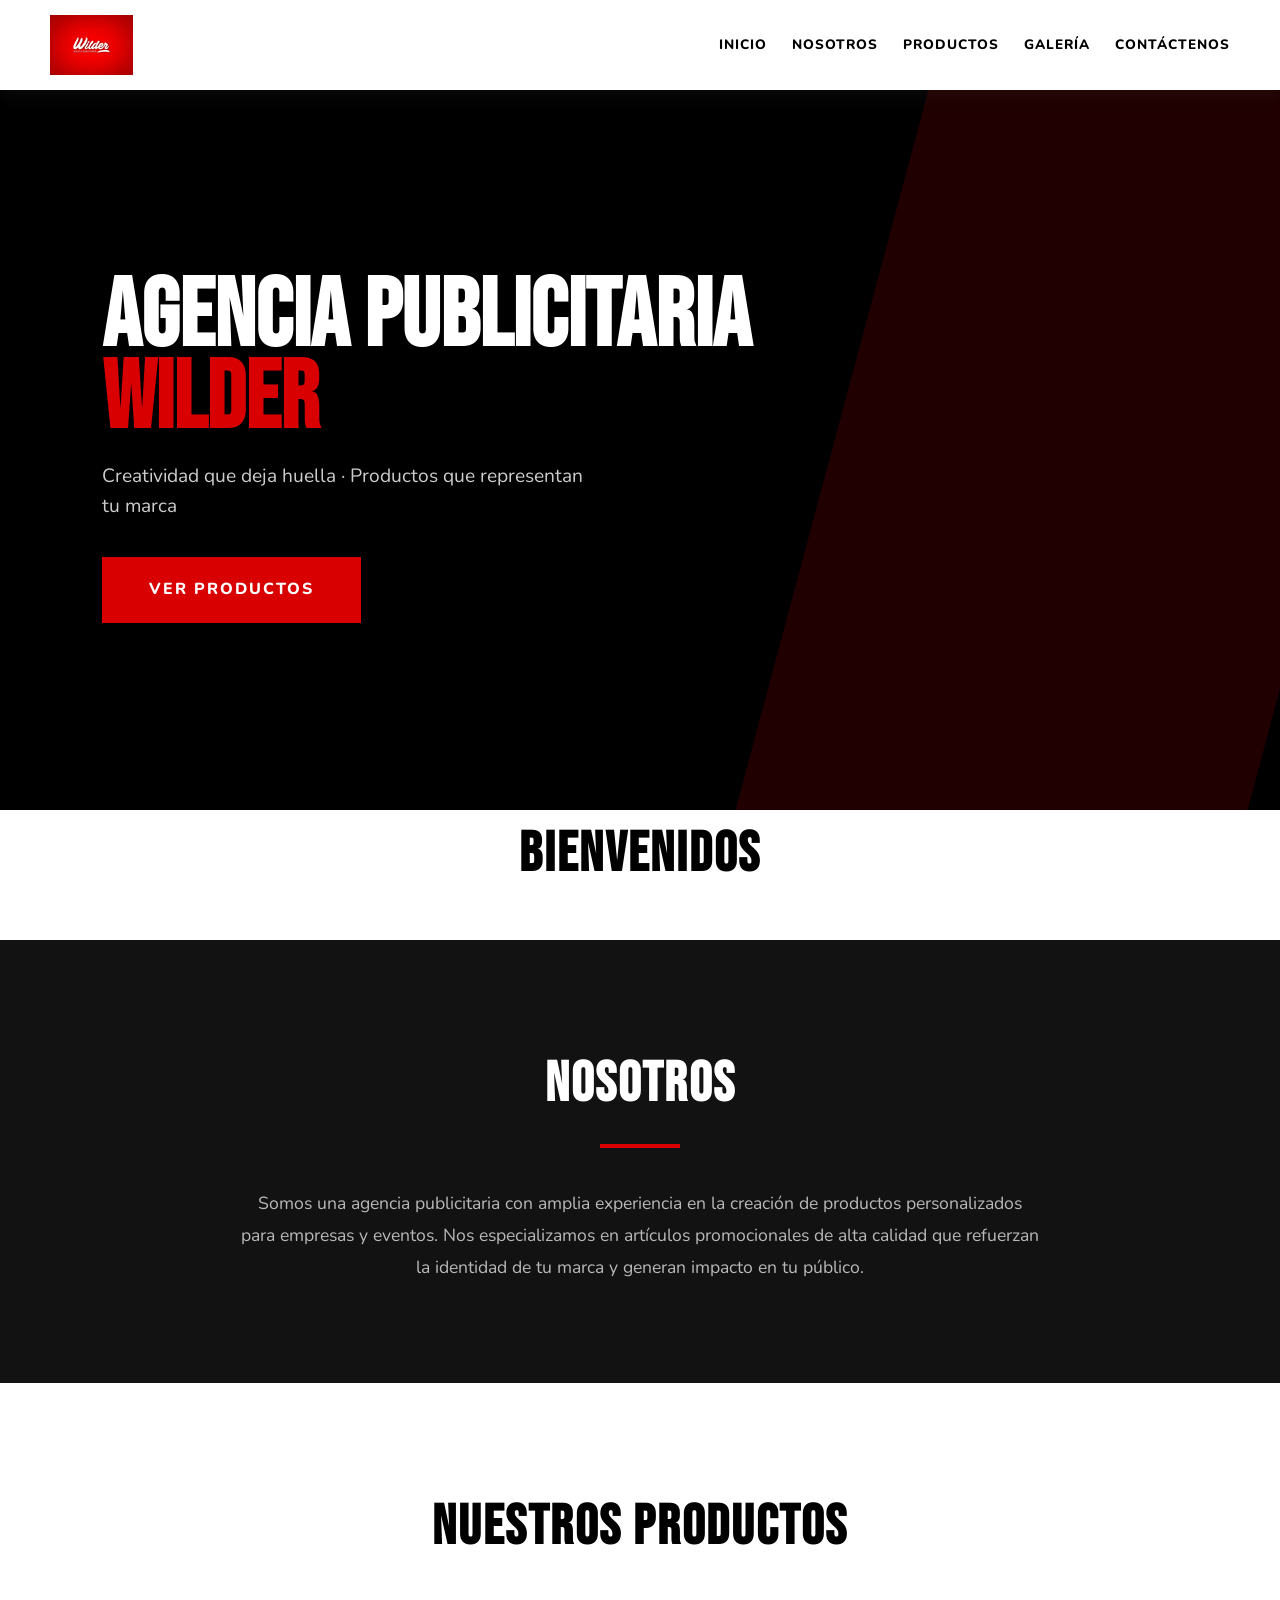
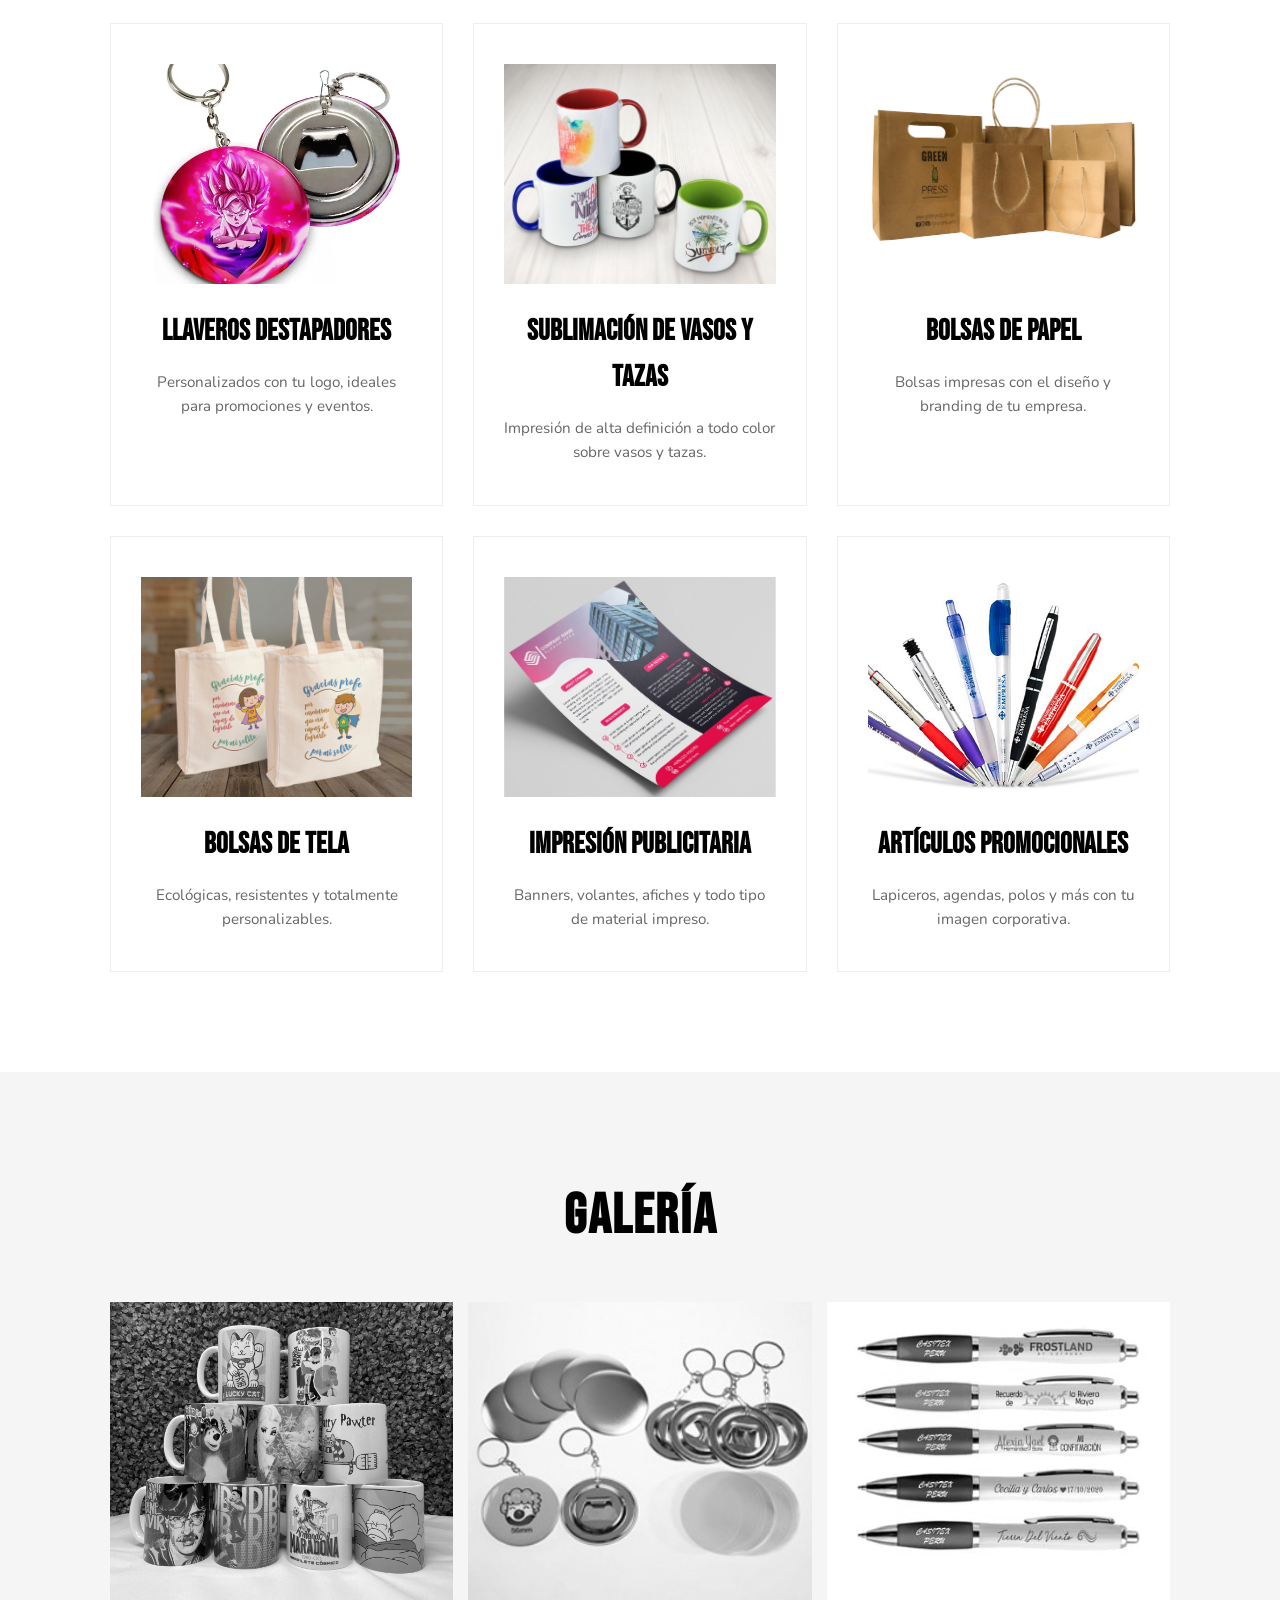
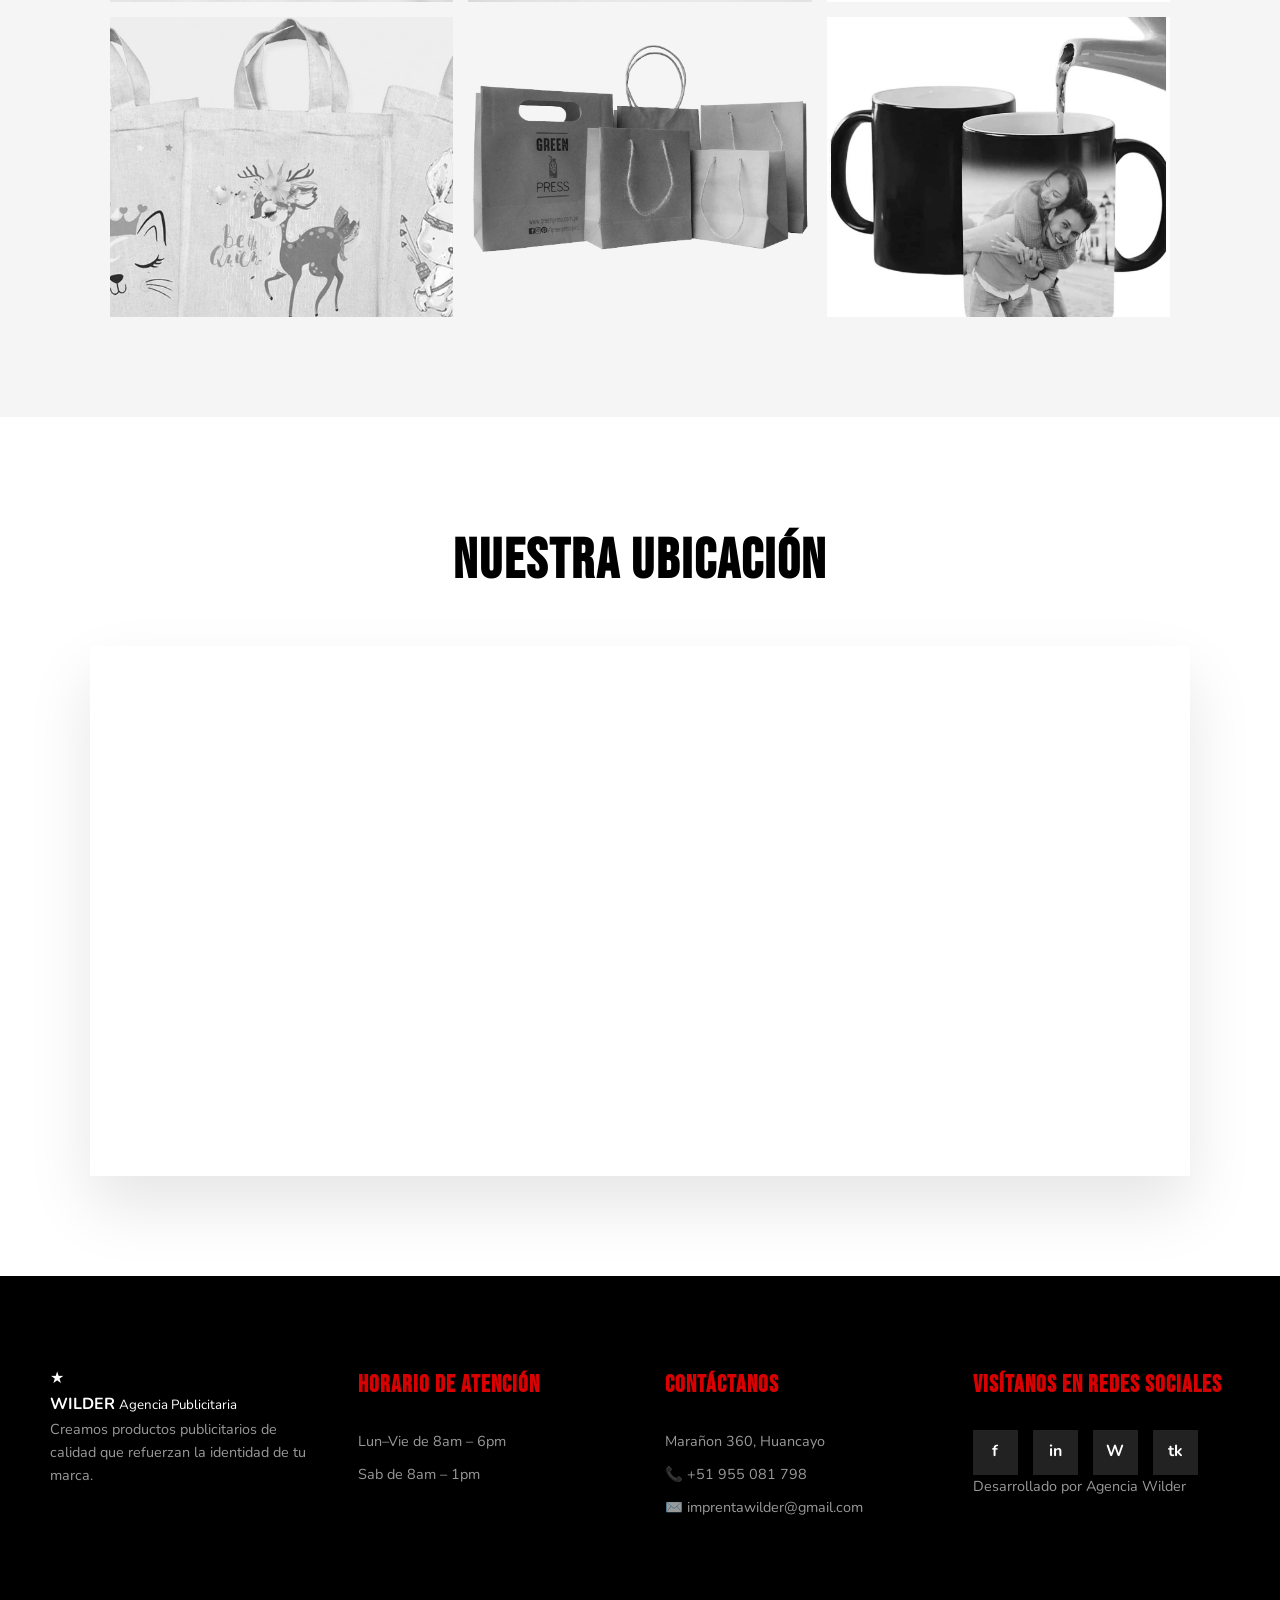
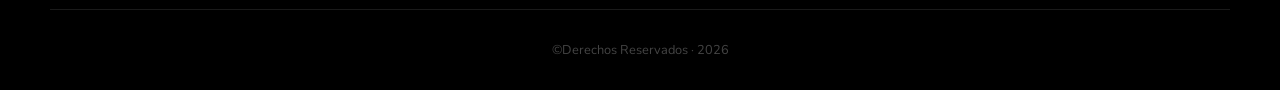
==== commit 1b3c6d9b: "Web v.5" ====
--- a/index.html
+++ b/index.html
@@ -172,7 +172,7 @@
             <div class="footer__col">
                 <h4>Visítanos en Redes Sociales</h4>
                 <div class="footer__redes">
-                    <a href="#" class="red" aria-label="Facebook">f</a>
+                    <a href="https://www.facebook.com/people/Imprenta-Publicitaria-Wilder/100063778681417/?locale=es_LA#" class="red" aria-label="Facebook">f</a>
                     <a href="#" class="red" aria-label="Instagram">in</a>
                     <a href="#" class="red" aria-label="WhatsApp">W</a>
                     <a href="#" class="red" aria-label="TikTok">tk</a>
--- a/styles.css
+++ b/styles.css
@@ -1,6 +1,4 @@
-/* =========================================
-    VARIABLES - PALETA PROFESIONAL
-   ========================================= */
+
 :root {
     --primario: rgba(216, 0, 1, 1);     /* Rojo Wilder */
     --primario-hover: rgba(180, 0, 0, 1);
@@ -17,9 +15,7 @@
     --shadow-strong: 0 15px 40px rgba(216, 0, 1, 0.15);
 }
 
-/* =========================================
-    RESET & BASE
-   ========================================= */
+
 *, *::before, *::after {
     box-sizing: border-box;
     margin: 0;
@@ -43,7 +39,7 @@
 }
 
 img {
-    max-width: 100%;
+    max-width: 200%;
     display: block;
 }
 
@@ -74,10 +70,9 @@
     position: sticky;
     top: 0;
     z-index: 1000;
-    box-shadow: 0 4px 20px rgba(0,0,0,0.05);
-}
-
-/* Estilo para el logo reemplazando el placeholder */
+    box-shadow: 0 4px 20px rgba(252, 252, 252, 0.05);
+}
+
 .header__logo img {
     height: 55px;
     width: auto;
@@ -101,9 +96,7 @@
     color: var(--primario);
 }
 
-/* =========================================
-    HERO SECTION
-   ========================================= */
+
 .hero {
     height: 80vh;
     background: var(--oscuro-puro);
@@ -114,7 +107,6 @@
     overflow: hidden;
 }
 
-/* Decoración geométrica de fondo */
 .hero::after {
     content: '';
     position: absolute;
@@ -379,7 +371,7 @@
 }
 
 /* =========================================
-    RESPONSIVE
+RESPONSIVO
    ========================================= */
 @media (max-width: 768px) {
     .header {
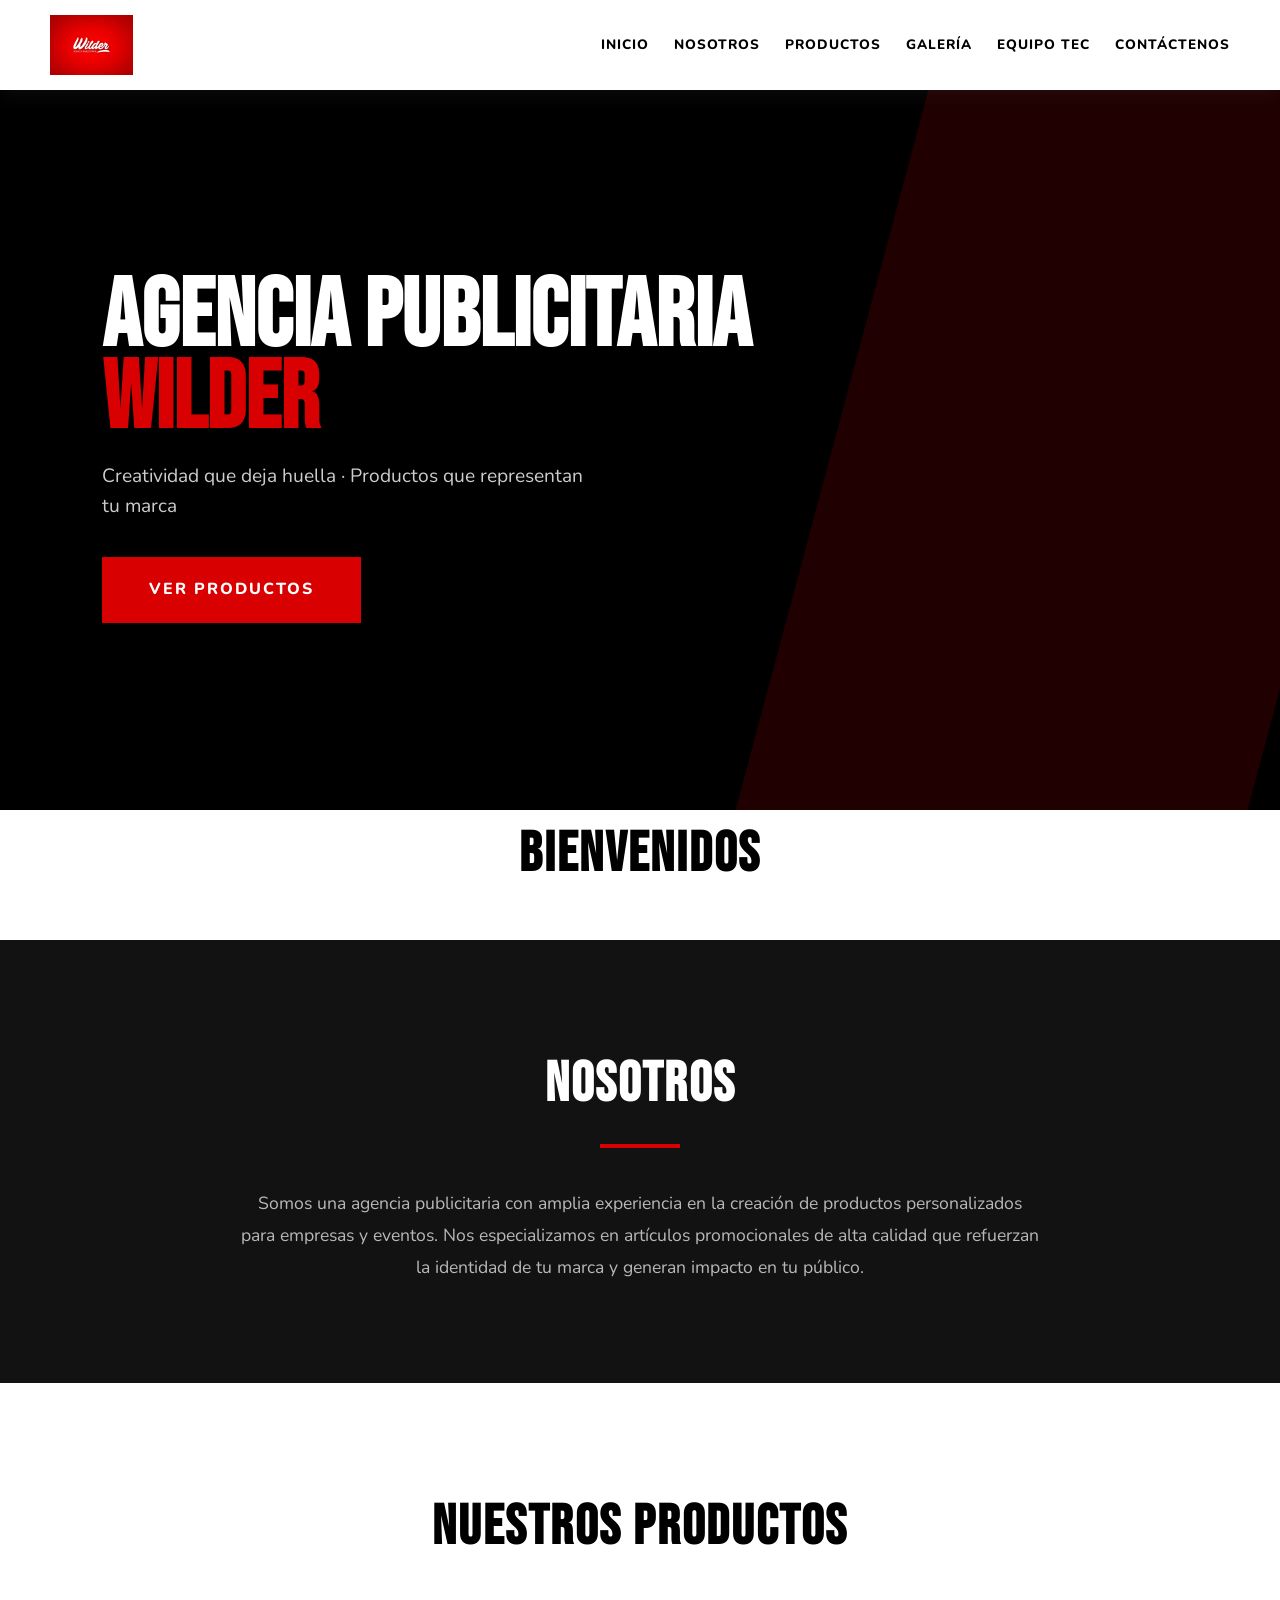
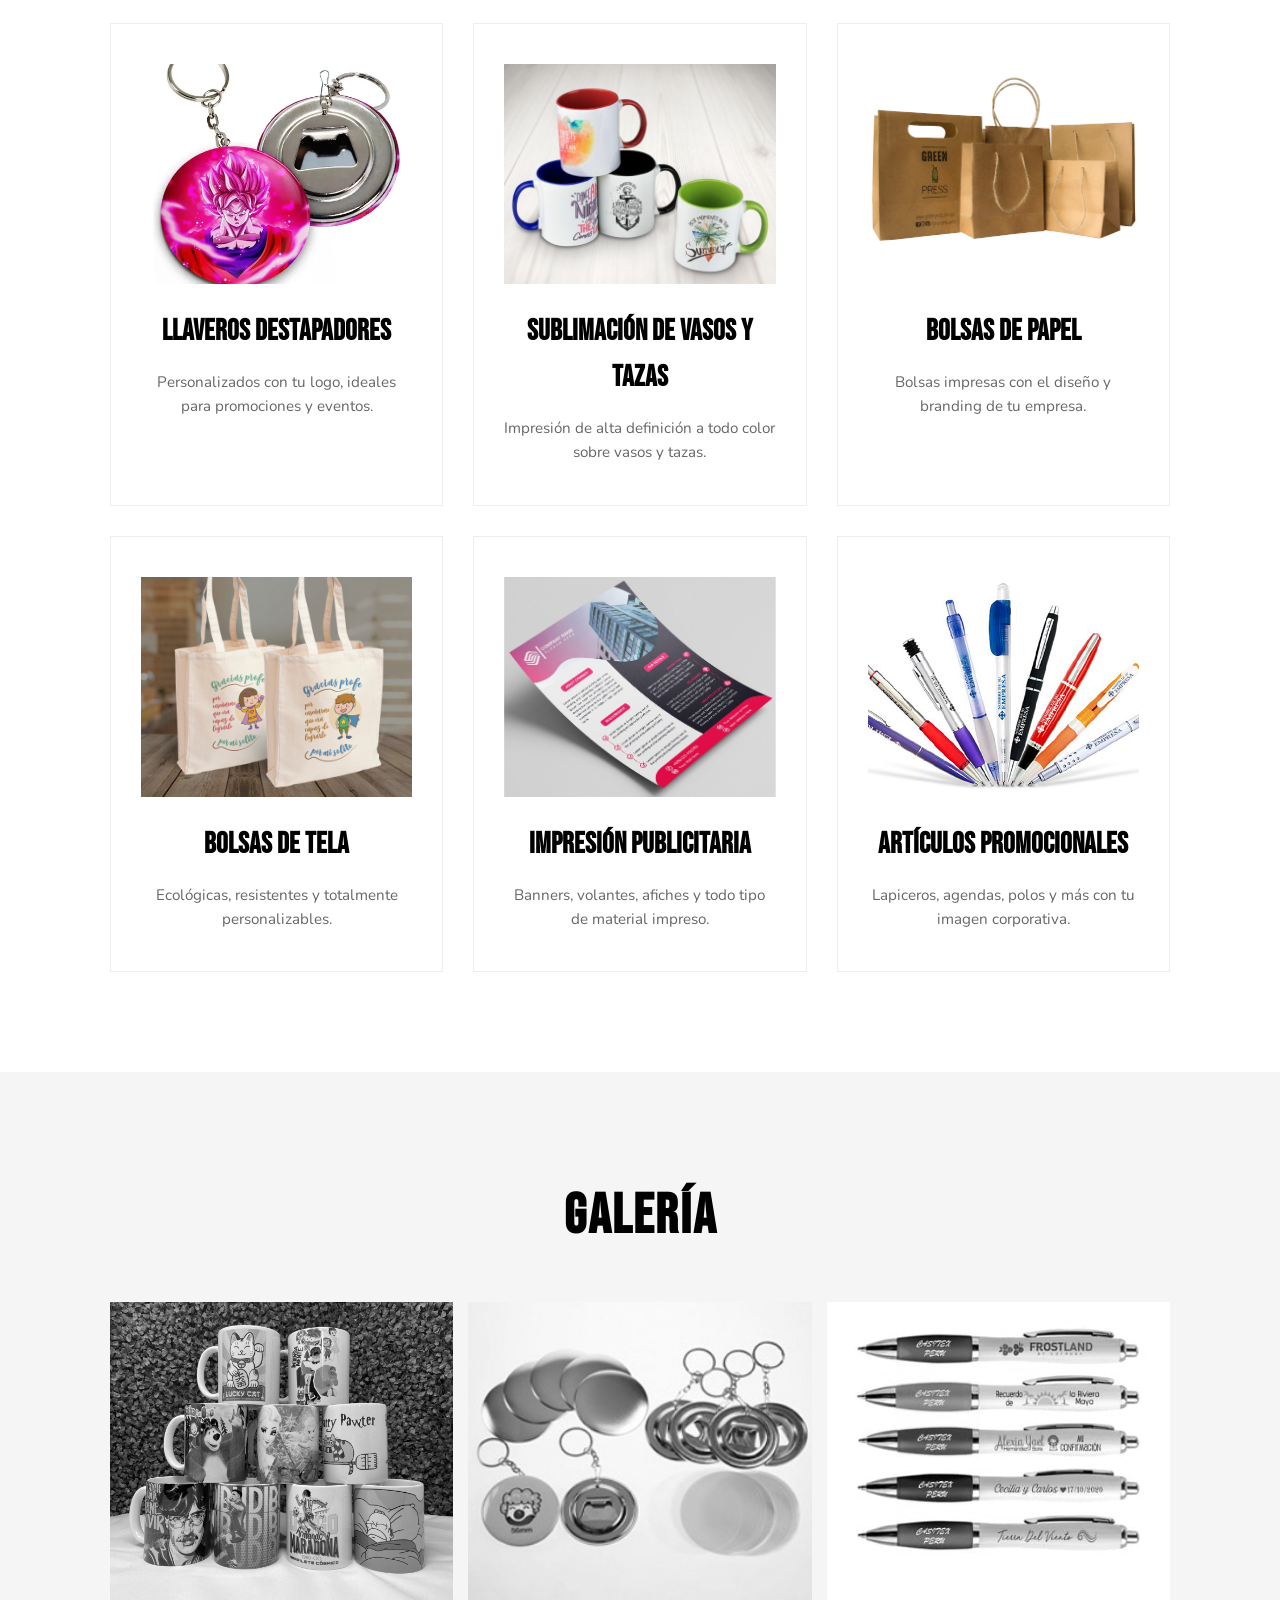
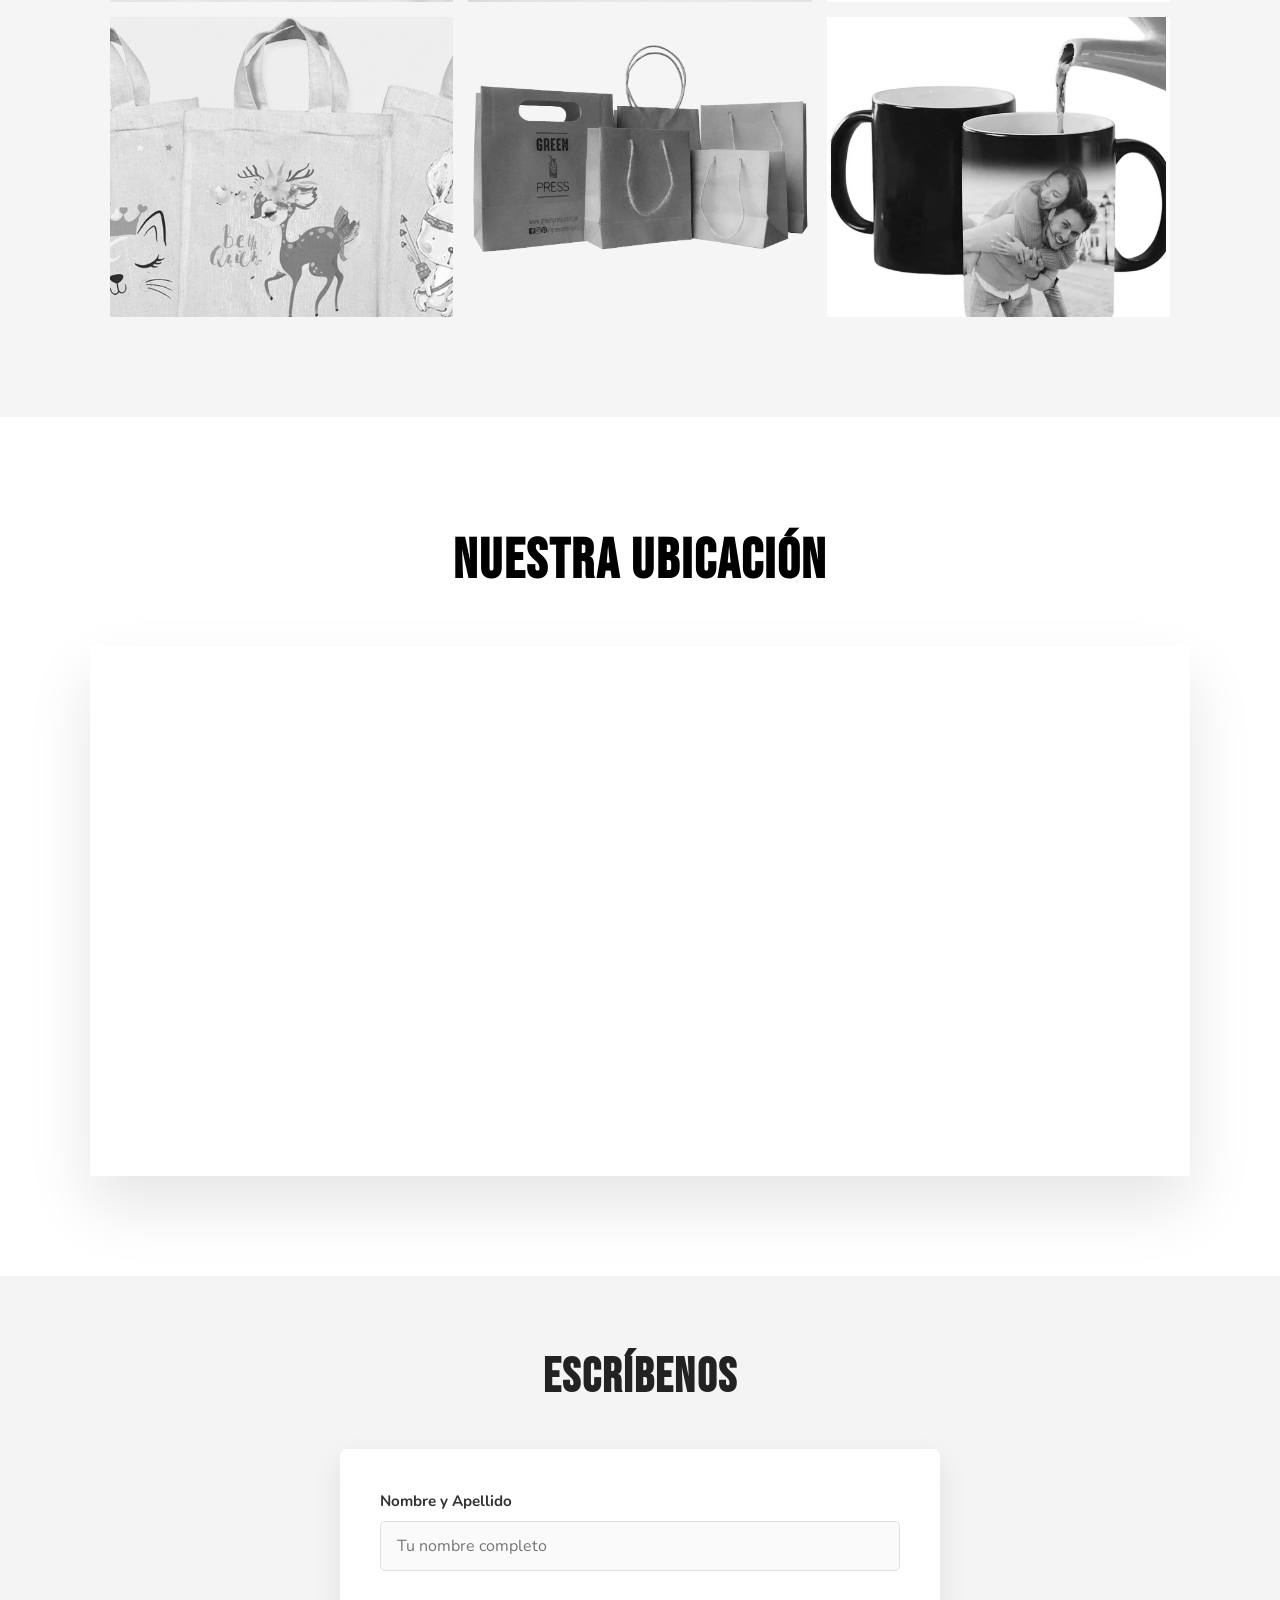
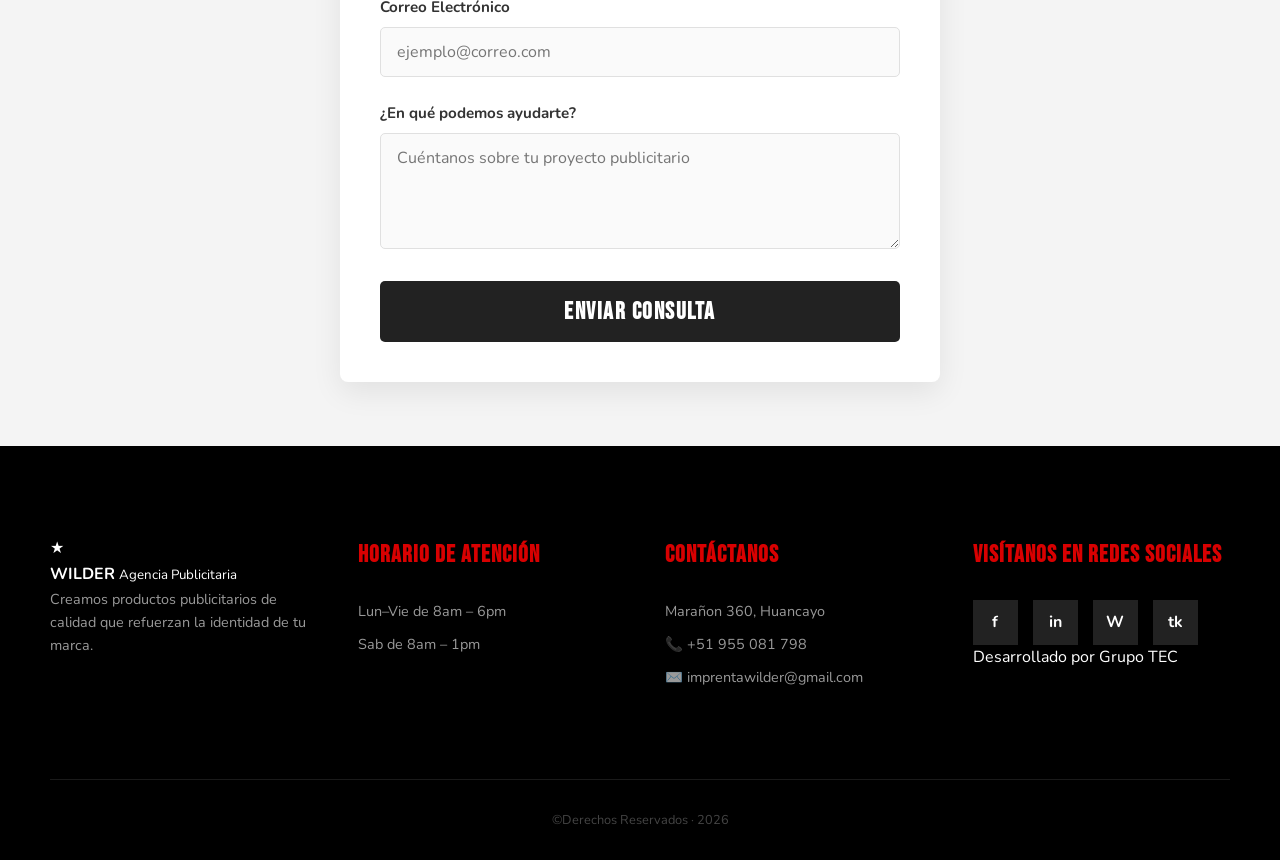
==== commit fff26ede: "Web v.6" ====
--- a/index.html
+++ b/index.html
@@ -13,6 +13,7 @@
     <link href="https://fonts.googleapis.com/css2?family=Bebas+Neue&family=Nunito:wght@400;600;700;800&display=swap"
         rel="stylesheet" />
     <link rel="stylesheet" href="styles.css" />
+    <link rel="stylesheet" href="script.js">
 </head>
 
 <body>
@@ -29,6 +30,7 @@
             <a href="#nosotros">Nosotros</a>
             <a href="#productos">Productos</a>
             <a href="#galeria">Galería</a>
+            <a href="equipo.html">Equipo TEC</a>
             <a href="#contacto">Contáctenos</a>
         </nav>
     </header>
@@ -142,6 +144,30 @@
         </div>
     </section>
 
+    <section class="contacto-seccion" id="contacto">
+        <div class="container">
+            <h2>Escríbenos</h2>
+            <div class="form-container">
+                <form id="formWilder">
+                    <div class="form-group">
+                        <label for="nombre">Nombre y Apellido</label>
+                        <input type="text" id="nombre" placeholder="Tu nombre completo">
+                    </div>
+                    <div class="form-group">
+                        <label for="email">Correo Electrónico</label>
+                        <input type="email" id="email" placeholder="ejemplo@correo.com">
+                    </div>
+                    <div class="form-group">
+                        <label for="mensaje">¿En qué podemos ayudarte?</label>
+                        <textarea id="mensaje" rows="4" placeholder="Cuéntanos sobre tu proyecto publicitario"></textarea>
+                    </div>
+                    <button type="submit" class="btn">Enviar Consulta</button>
+                    <p id="msg-status" class="form-msg"></p>
+                </form>
+            </div>
+        </div>
+    </section>
+
     <footer class="footer" id="contacto">
         <div class="footer__grid">
 
@@ -177,7 +203,7 @@
                     <a href="#" class="red" aria-label="WhatsApp">W</a>
                     <a href="#" class="red" aria-label="TikTok">tk</a>
                 </div>
-                <p class="footer__dev">Desarrollado por Agencia Wilder</p>
+                <a href="equipo.html" class="btn-dev">Desarrollado por Grupo TEC</a>
             </div>
 
         </div>
--- a/styles.css
+++ b/styles.css
@@ -371,6 +371,106 @@
 }
 
 /* =========================================
+   SECCIÓN DE CONTACTO
+   ========================================= */
+.contacto-seccion {
+    padding: 4rem 1rem;
+    background-color: #f4f4f4; /* Fondo sutilmente gris para separar del mapa */
+    text-align: center;
+}
+
+.contacto-seccion h2 {
+    font-family: 'Bebas Neue', sans-serif;
+    font-size: 3rem;
+    color: #222;
+    margin-bottom: 2rem;
+    letter-spacing: 2px;
+}
+
+.form-container {
+    max-width: 600px;
+    margin: 0 auto; /* Centra el formulario en la pantalla */
+    background-color: #ffffff;
+    padding: 2.5rem;
+    border-radius: 8px;
+    box-shadow: 0 10px 30px rgba(0, 0, 0, 0.08); /* Sombra elegante para dar profundidad */
+    text-align: left; /* Los labels deben ir alineados a la izquierda */
+}
+
+.form-group {
+    margin-bottom: 1.5rem;
+}
+
+.form-group label {
+    display: block;
+    font-family: 'Nunito', sans-serif;
+    font-weight: 700;
+    color: #333;
+    margin-bottom: 0.5rem;
+    font-size: 0.95rem;
+}
+
+.form-group input,
+.form-group textarea {
+    width: 100%;
+    padding: 0.8rem 1rem;
+    border: 1.5px solid #e0e0e0;
+    border-radius: 5px;
+    font-family: 'Nunito', sans-serif;
+    font-size: 1rem;
+    color: #333;
+    background-color: #fafafa;
+    transition: all 0.3s ease;
+    box-sizing: border-box; /* Evita que el padding haga desbordar los inputs */
+}
+
+/* Efecto visual al hacer clic en los inputs */
+.form-group input:focus,
+.form-group textarea:focus {
+    outline: none;
+    border-color: #222; /* Borde oscuro al seleccionar */
+    background-color: #ffffff;
+    box-shadow: 0 0 0 3px rgba(34, 34, 34, 0.1); /* Resplandor suave */
+}
+
+.form-group textarea {
+    resize: vertical; /* Permite agrandar el textarea solo hacia abajo */
+    min-height: 100px;
+}
+
+/* Botón de Enviar específico para el formulario */
+.form-container .btn {
+    width: 100%;
+    display: block;
+    padding: 1rem;
+    background-color: #222; /* Color principal oscuro */
+    color: #fff;
+    border: none;
+    border-radius: 5px;
+    font-family: 'Bebas Neue', sans-serif;
+    font-size: 1.5rem;
+    letter-spacing: 1.5px;
+    cursor: pointer;
+    transition: background-color 0.3s ease, transform 0.1s ease;
+    margin-top: 1rem;
+}
+
+.form-container .btn:hover {
+    background-color: #444; /* Aclara un poco al pasar el mouse */
+}
+
+.form-container .btn:active {
+    transform: scale(0.98); /* Efecto de "presionado" al hacer clic */
+}
+
+/* Contenedor del mensaje de validación de JS */
+.form-msg {
+    text-align: center;
+    font-family: 'Nunito', sans-serif;
+    font-size: 0.95rem;
+}
+
+/* =========================================
 RESPONSIVO
    ========================================= */
 @media (max-width: 768px) {
